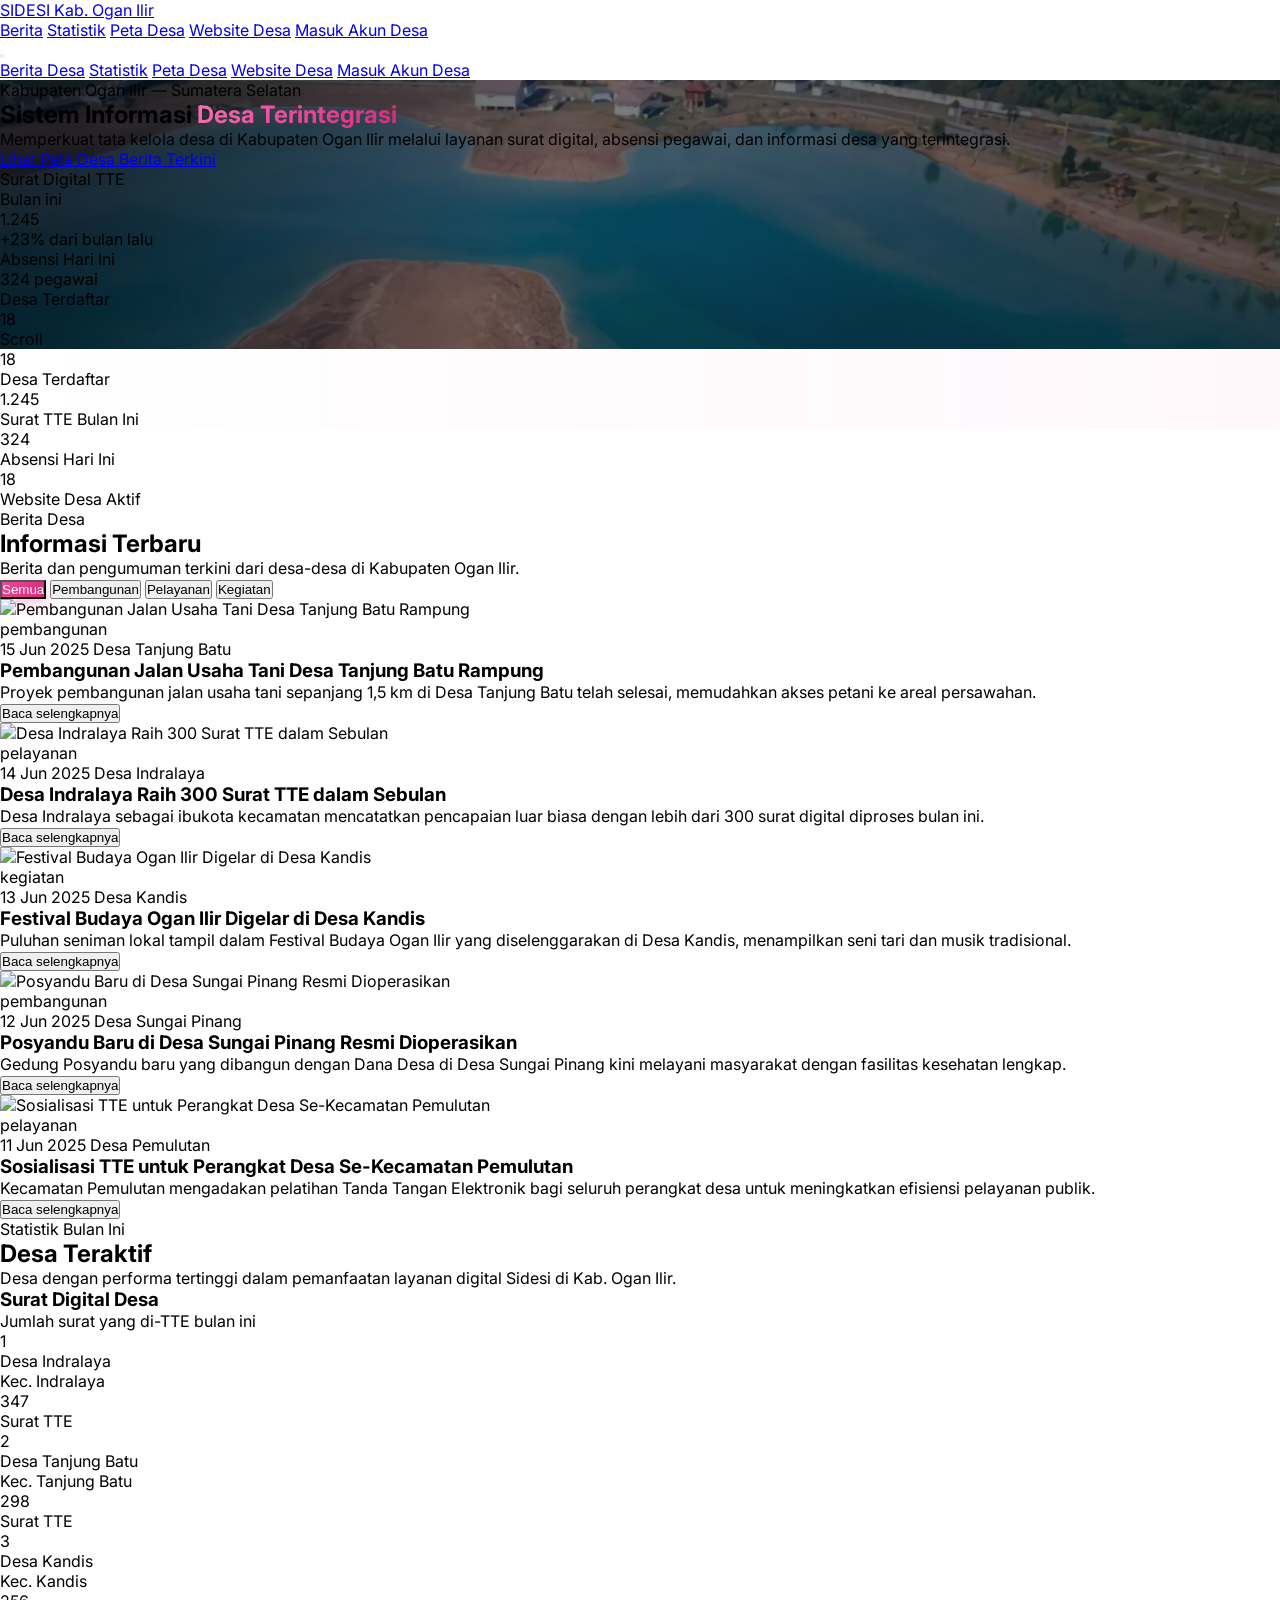
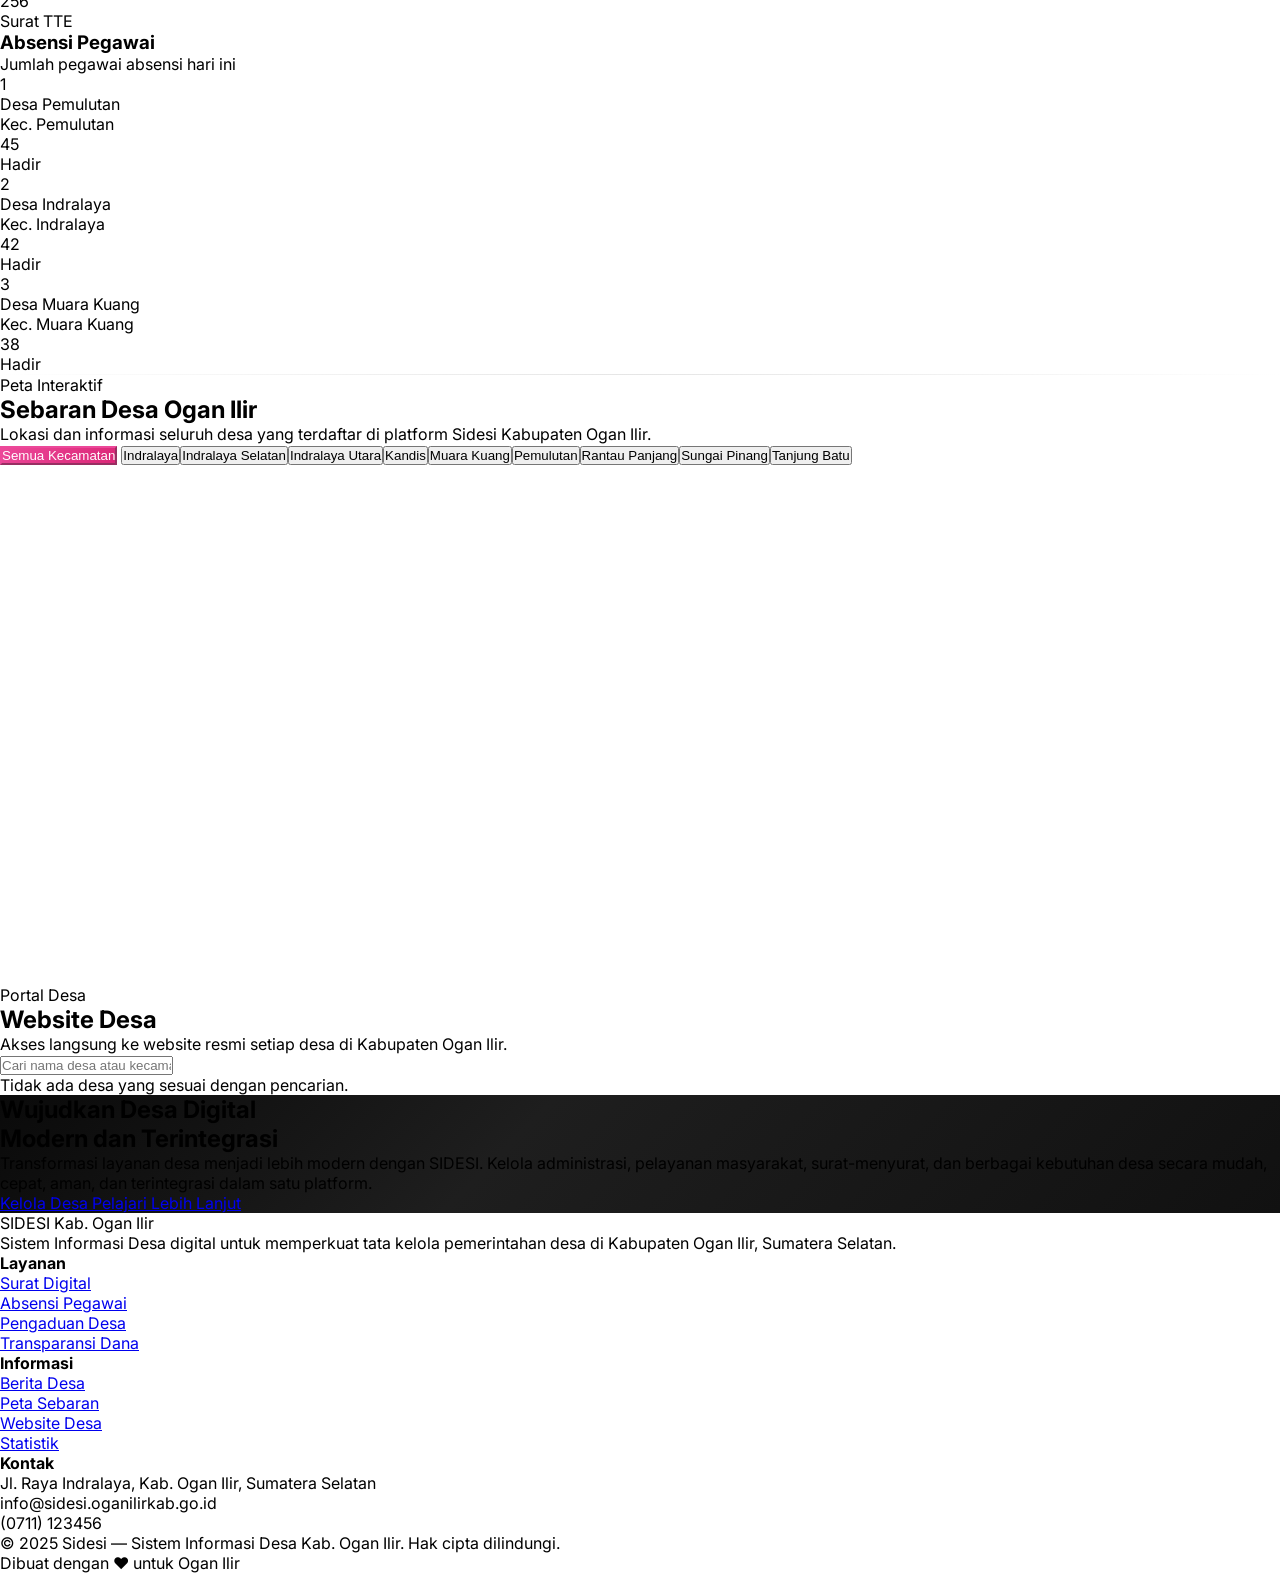
==== index.html @ 39330de6 "commit assets commit assets" ====
<!DOCTYPE html>
<html lang="id" class="scroll-smooth">

<head>
    <meta charset="UTF-8">
    <meta name="viewport" content="width=device-width, initial-scale=1.0">
    <title>SIDESI — Sistem Informasi Desa Terintegrasi Kab. Ogan Ilir</title>
    <link rel="preconnect" href="https://fonts.googleapis.com">
    <link href="https://fonts.googleapis.com/css2?family=Inter:wght@300;400;500;600;700;800&display=swap"
        rel="stylesheet">
    <script src="https://cdn.tailwindcss.com"></script>
    <link rel="stylesheet" href="https://unpkg.com/leaflet@1.9.4/dist/leaflet.css" />
    <script src="https://unpkg.com/leaflet@1.9.4/dist/leaflet.js"></script>
    <script src="https://code.iconify.design/3/3.1.0/iconify.min.js"></script>
    <script>
        tailwind.config = {
            theme: {
                extend: {
                    fontFamily: {
                        sans: ['Inter', 'sans-serif']
                    },
                    colors: {
                        brand: {
                            50: '#fdf2f8',
                            100: '#fce7f3',
                            200: '#fbcfe8',
                            300: '#f9a8d4',
                            400: '#f472b6',
                            500: '#ec4899',
                            600: '#db2777',
                            700: '#be185d',
                            800: '#9d174d',
                            900: '#831843'
                        },
                        sky: {
                            50: '#f0f9ff',
                            100: '#e0f2fe',
                            200: '#bae6fd',
                            300: '#7dd3fc',
                            400: '#38bdf8',
                            500: '#0ea5e9',
                            600: '#0284c7'
                        },
                        mint: {
                            50: '#f0fdf4',
                            100: '#dcfce7',
                            200: '#bbf7d0',
                            300: '#86efac',
                            400: '#4ade80',
                            500: '#22c55e',
                            600: '#16a34a'
                        },
                        dark: {
                            800: '#1e1e1e',
                            900: '#111111',
                            950: '#0a0a0a'
                        }
                    }
                }
            }
        }
    </script>
    <style>
        * {
            margin: 0;
            padding: 0;
            box-sizing: border-box;
        }

        body {
            font-family: 'Inter', sans-serif;
        }

        ::-webkit-scrollbar {
            width: 6px;
        }

        ::-webkit-scrollbar-track {
            background: #f1f1f1;
        }

        ::-webkit-scrollbar-thumb {
            background: #ec4899;
            border-radius: 3px;
        }

        @keyframes fadeInUp {
            from {
                opacity: 0;
                transform: translateY(30px);
            }

            to {
                opacity: 1;
                transform: translateY(0);
            }
        }

        @keyframes float {

            0%,
            100% {
                transform: translateY(0px);
            }

            50% {
                transform: translateY(-15px);
            }
        }

        @keyframes pulse-ring {
            0% {
                transform: scale(0.8);
                opacity: 1;
            }

            100% {
                transform: scale(2.2);
                opacity: 0;
            }
        }

        @keyframes shimmer {
            from {
                background-position: 200% 0;
            }

            to {
                background-position: -200% 0;
            }
        }

        .animate-fade-in-up {
            animation: fadeInUp 0.8s ease-out forwards;
            opacity: 0;
        }

        .animate-float {
            animation: float 6s ease-in-out infinite;
        }

        .delay-100 {
            animation-delay: 0.1s;
        }

        .delay-200 {
            animation-delay: 0.2s;
        }

        .delay-300 {
            animation-delay: 0.3s;
        }

        .delay-400 {
            animation-delay: 0.4s;
        }

        .delay-500 {
            animation-delay: 0.5s;
        }

        .delay-600 {
            animation-delay: 0.6s;
        }

        .reveal {
            opacity: 0;
            transform: translateY(30px);
            transition: all 0.8s cubic-bezier(0.16, 1, 0.3, 1);
        }

        .reveal.active {
            opacity: 1;
            transform: translateY(0);
        }

        .hero-gradient {
            background: linear-gradient(135deg, #0a0a0a 0%, #1e1e1e 40%, #111111 100%);
        }

        .hero-banner {
            background:
                linear-gradient(112deg, rgba(6, 10, 18, 0.82) 6%, rgba(10, 18, 31, 0.54) 42%, rgba(10, 13, 20, 0.68) 100%),
                url('assets/img/background/danau.jpeg') center center / cover no-repeat;
        }

        .hero-glow {
            background:
                radial-gradient(circle at 72% 22%, rgba(236, 72, 153, 0.18) 0%, transparent 32%),
                radial-gradient(circle at 20% 78%, rgba(56, 189, 248, 0.16) 0%, transparent 28%),
                linear-gradient(180deg, rgba(7, 11, 19, 0.12) 0%, rgba(7, 11, 19, 0.42) 100%);
        }

        .grid-pattern {
            background-image: linear-gradient(rgba(255, 255, 255, 0.03) 1px, transparent 1px),
                linear-gradient(90deg, rgba(255, 255, 255, 0.03) 1px, transparent 1px);
            background-size: 60px 60px;
        }

        .hero-vignette {
            background:
                linear-gradient(90deg, rgba(6, 10, 18, 0.8) 0%, rgba(6, 10, 18, 0.42) 44%, rgba(6, 10, 18, 0.7) 100%),
                linear-gradient(180deg, rgba(6, 10, 18, 0.12) 0%, rgba(6, 10, 18, 0.18) 100%);
        }

        @media (max-width: 768px) {
            .hero-banner {
                background-position: 60% center;
            }

            .hero-vignette {
                background: linear-gradient(180deg, rgba(6, 10, 18, 0.84) 0%, rgba(6, 10, 18, 0.58) 40%, rgba(6, 10, 18, 0.82) 100%);
            }
        }

        .card-hover {
            transition: all 0.4s cubic-bezier(0.175, 0.885, 0.32, 1.275);
        }

        .card-hover:hover {
            transform: translateY(-8px);
            box-shadow: 0 20px 60px rgba(0, 0, 0, 0.1);
        }

        .news-img-wrap {
            overflow: hidden;
        }

        .news-img-wrap img {
            transition: transform 0.6s ease;
        }

        .news-img-wrap:hover img {
            transform: scale(1.08);
        }

        .custom-marker {
            width: 28px;
            height: 28px;
            border-radius: 50%;
            background: linear-gradient(135deg, #ec4899, #db2777);
            border: 3px solid #fff;
            box-shadow: 0 2px 12px rgba(236, 72, 153, 0.5);
            position: relative;
            cursor: pointer;
            transition: transform 0.2s;
        }

        .custom-marker:hover {
            transform: scale(1.3);
        }

        .custom-marker::after {
            content: '';
            position: absolute;
            top: 50%;
            left: 50%;
            width: 100%;
            height: 100%;
            border-radius: 50%;
            background: rgba(236, 72, 153, 0.35);
            transform: translate(-50%, -50%);
            animation: pulse-ring 2s ease-out infinite;
        }

        .custom-marker.inactive {
            background: #d1d5db;
            box-shadow: 0 2px 6px rgba(0, 0, 0, 0.12);
        }

        .custom-marker.inactive::after {
            display: none;
        }

        .leaflet-popup-content-wrapper {
            border-radius: 16px !important;
            box-shadow: 0 10px 40px rgba(0, 0, 0, 0.12) !important;
            padding: 0 !important;
            overflow: hidden;
        }

        .leaflet-popup-content {
            margin: 0 !important;
            min-width: 240px;
        }

        .leaflet-popup-tip {
            display: none;
        }

        .tab-btn {
            transition: all 0.3s ease;
        }

        .tab-btn.active {
            background: linear-gradient(135deg, #ec4899, #db2777);
            color: #fff;
            box-shadow: 0 4px 15px rgba(236, 72, 153, 0.35);
        }

        .kec-chip {
            transition: all 0.3s ease;
            cursor: pointer;
        }

        .kec-chip.active {
            background: linear-gradient(135deg, #ec4899, #db2777);
            color: #fff;
            border-color: #ec4899;
        }

        .stat-shimmer {
            background: linear-gradient(90deg, transparent 0%, rgba(236, 72, 153, 0.04) 50%, transparent 100%);
            background-size: 200% 100%;
            animation: shimmer 3s infinite;
        }

        .toast {
            position: fixed;
            bottom: 24px;
            right: 24px;
            z-index: 9999;
            background: #1e1e1e;
            color: #fff;
            padding: 14px 24px;
            border-radius: 14px;
            font-size: 14px;
            font-weight: 500;
            box-shadow: 0 10px 40px rgba(0, 0, 0, 0.3);
            transform: translateY(120%);
            opacity: 0;
            transition: all 0.4s cubic-bezier(0.16, 1, 0.3, 1);
            display: flex;
            align-items: center;
            gap: 10px;
        }

        .toast.show {
            transform: translateY(0);
            opacity: 1;
        }

        .status-online {
            position: relative;
        }

        .status-online::before {
            content: '';
            position: absolute;
            top: 12px;
            right: 12px;
            width: 10px;
            height: 10px;
            border-radius: 50%;
            background: #22c55e;
            border: 2px solid #fff;
            box-shadow: 0 0 8px rgba(34, 197, 94, 0.5);
        }

        .section-divider {
            height: 1px;
            background: linear-gradient(90deg, transparent 0%, #e5e5e5 50%, transparent 100%);
        }

        /* Gradient text utility */
        .text-gradient-pink {
            background: linear-gradient(135deg, #f472b6, #ec4899, #db2777);
            -webkit-background-clip: text;
            -webkit-text-fill-color: transparent;
            background-clip: text;
        }

        .text-gradient-blue {
            background: linear-gradient(135deg, #7dd3fc, #38bdf8, #0ea5e9);
            -webkit-background-clip: text;
            -webkit-text-fill-color: transparent;
            background-clip: text;
        }

        .text-gradient-green {
            background: linear-gradient(135deg, #86efac, #4ade80, #22c55e);
            -webkit-background-clip: text;
            -webkit-text-fill-color: transparent;
            background-clip: text;
        }
    </style>
</head>

<body class="bg-white text-neutral-900 antialiased">

    <!-- ========== NAVBAR ========== -->
    <nav id="navbar" class="fixed top-0 left-0 right-0 z-50 transition-all duration-500">
        <div class="max-w-7xl mx-auto px-6 lg:px-12">
            <div class="flex items-center justify-between h-20">
                <a href="#" class="flex items-center gap-3 group">
                    <div
                        class="w-10 h-10 rounded-xl bg-gradient-to-br from-brand-400 to-brand-600 flex items-center justify-center shadow-lg shadow-brand-500/25 group-hover:scale-110 transition-transform duration-300">
                        <span class="iconify text-white text-xl" data-icon="mdi:shield-home"></span>
                    </div>
                    <div>
                        <span class="text-lg font-bold tracking-tight nav-text-color">SIDESI</span>
                        <span class="block text-[10px] font-medium tracking-widest uppercase nav-sub-color -mt-0.5">Kab.
                            Ogan Ilir</span>
                    </div>
                </a>
                <div class="hidden lg:flex items-center gap-8">
                    <a href="#berita"
                        class="text-sm font-medium nav-link-color hover:text-brand-500 transition-colors">Berita</a>
                    <a href="#statistik"
                        class="text-sm font-medium nav-link-color hover:text-brand-500 transition-colors">Statistik</a>
                    <a href="#peta"
                        class="text-sm font-medium nav-link-color hover:text-brand-500 transition-colors">Peta Desa</a>
                    <a href="#website"
                        class="text-sm font-medium nav-link-color hover:text-brand-500 transition-colors">Website
                        Desa</a>
                    <a href="login.html"
                        class="inline-flex items-center gap-2 bg-gradient-to-r from-brand-500 to-brand-600 hover:from-brand-600 hover:to-brand-700 text-white text-sm font-semibold px-5 py-2.5 rounded-xl transition-all duration-300 hover:shadow-lg hover:shadow-brand-500/25">
                        <span class="iconify text-base" data-icon="mdi:login"></span>
                        Masuk Akun Desa
                    </a>
                </div>
                <button id="mobileToggle"
                    class="lg:hidden w-10 h-10 rounded-xl flex items-center justify-center nav-link-color hover:bg-neutral-100 transition-colors">
                    <span class="iconify text-2xl" data-icon="mdi:menu" id="menuIcon"></span>
                </button>
            </div>
        </div>
        <div id="mobileMenu"
            class="lg:hidden hidden bg-white/95 backdrop-blur-xl border-t border-neutral-100 shadow-xl">
            <div class="max-w-7xl mx-auto px-6 py-4 flex flex-col gap-1">
                <a href="#berita"
                    class="mobile-link py-3 px-4 rounded-xl text-sm font-medium text-neutral-700 hover:bg-brand-50 hover:text-brand-600 transition-colors">Berita
                    Desa</a>
                <a href="#statistik"
                    class="mobile-link py-3 px-4 rounded-xl text-sm font-medium text-neutral-700 hover:bg-brand-50 hover:text-brand-600 transition-colors">Statistik</a>
                <a href="#peta"
                    class="mobile-link py-3 px-4 rounded-xl text-sm font-medium text-neutral-700 hover:bg-brand-50 hover:text-brand-600 transition-colors">Peta
                    Desa</a>
                <a href="#website"
                    class="mobile-link py-3 px-4 rounded-xl text-sm font-medium text-neutral-700 hover:bg-brand-50 hover:text-brand-600 transition-colors">Website
                    Desa</a>
                <a href="login.html"
                    class="mobile-link py-3 px-4 rounded-xl text-sm font-medium text-neutral-700 hover:bg-brand-50 hover:text-brand-600 transition-colors">Masuk
                    Akun Desa</a>
            </div>
        </div>
    </nav>

    <!-- ========== HERO ========== -->
    <section class="hero-banner relative min-h-[90vh] flex items-center overflow-hidden">
        <div class="hero-vignette absolute inset-0"></div>
        <div class="hero-glow absolute inset-0"></div>
        <div class="grid-pattern absolute inset-0"></div>
        <div class="absolute top-32 right-20 w-72 h-72 bg-brand-500/8 rounded-full blur-3xl animate-float"></div>
        <div class="absolute bottom-20 left-10 w-56 h-56 bg-sky-400/6 rounded-full blur-2xl animate-float"
            style="animation-delay: 2s;"></div>
        <div class="absolute top-1/2 left-1/3 w-40 h-40 bg-mint-400/5 rounded-full blur-2xl animate-float"
            style="animation-delay: 4s;"></div>

        <div class="relative z-10 max-w-7xl mx-auto px-6 lg:px-12 py-32 w-full">
            <div class="grid lg:grid-cols-12 gap-12 items-center">
                <div class="lg:col-span-7">
                    <div class="animate-fade-in-up">
                        <span
                            class="inline-flex items-center gap-2 bg-white/10 backdrop-blur-sm border border-white/10 text-brand-300 text-xs font-semibold uppercase tracking-widest px-4 py-2 rounded-full mb-6">
                            <span class="w-2 h-2 bg-brand-400 rounded-full animate-pulse"></span>
                            Kabupaten Ogan Ilir — Sumatera Selatan
                        </span>
                    </div>
                    <h1
                        class="text-4xl sm:text-5xl lg:text-7xl font-extrabold text-white leading-[0.95] tracking-tight animate-fade-in-up delay-100">
                        Sistem Informasi
                        <span class="block mt-2 text-gradient-pink">Desa Terintegrasi</span>
                    </h1>
                    <p class="mt-6 text-lg text-neutral-200 max-w-xl leading-relaxed animate-fade-in-up delay-200">
                        Memperkuat tata kelola desa di Kabupaten Ogan Ilir melalui layanan surat digital, absensi
                        pegawai, dan informasi desa yang terintegrasi.
                    </p>
                    <div class="mt-10 flex flex-wrap gap-4 animate-fade-in-up delay-300">
                        <a href="#peta"
                            class="inline-flex items-center gap-2 bg-gradient-to-r from-brand-500 to-brand-600 hover:from-brand-600 hover:to-brand-700 text-white font-semibold px-8 py-4 rounded-2xl transition-all duration-300 hover:shadow-xl hover:shadow-brand-500/25 hover:-translate-y-1">
                            <span class="iconify text-xl" data-icon="mdi:map-search"></span>
                            Lihat Peta Desa
                        </a>
                        <a href="#berita"
                            class="inline-flex items-center gap-2 bg-white/10 hover:bg-white/15 backdrop-blur-sm border border-white/10 text-white font-semibold px-8 py-4 rounded-2xl transition-all duration-300 hover:-translate-y-1">
                            <span class="iconify text-xl" data-icon="mdi:newspaper-variant-outline"></span>
                            Berita Terkini
                        </a>
                    </div>
                </div>
                <div class="lg:col-span-5 hidden lg:flex justify-center animate-fade-in-up delay-400">
                    <div class="relative">
                        <div
                            class="bg-white/10 backdrop-blur-md border border-white/10 rounded-3xl p-6 w-80 animate-float">
                            <div class="flex items-center gap-3 mb-4">
                                <div class="w-10 h-10 rounded-xl bg-sky-400/20 flex items-center justify-center">
                                    <span class="iconify text-sky-400 text-xl"
                                        data-icon="mdi:file-document-check"></span>
                                </div>
                                <div>
                                    <p class="text-white font-semibold text-sm">Surat Digital TTE</p>
                                    <p class="text-neutral-300/80 text-xs">Bulan ini</p>
                                </div>
                            </div>
                            <p class="text-4xl font-bold text-white counter" data-target="1247">0</p>
                            <p class="text-sky-400 text-xs font-semibold mt-1 flex items-center gap-1">
                                <span class="iconify" data-icon="mdi:trending-up"></span> +23% dari bulan lalu
                            </p>
                        </div>
                        <div class="absolute -bottom-8 -left-16 bg-white/10 backdrop-blur-md border border-white/10 rounded-2xl p-4 w-52 animate-float"
                            style="animation-delay: 1.5s;">
                            <div class="flex items-center gap-3">
                                <div class="w-9 h-9 rounded-lg bg-mint-400/20 flex items-center justify-center">
                                    <span class="iconify text-mint-400 text-lg" data-icon="mdi:account-check"></span>
                                </div>
                                <div>
                                    <p class="text-white font-semibold text-sm">Absensi Hari Ini</p>
                                    <p class="text-mint-400 text-xs font-bold">324 pegawai</p>
                                </div>
                            </div>
                        </div>
                        <div class="absolute -top-4 -right-12 bg-gradient-to-br from-brand-400 to-brand-600 rounded-2xl p-3 w-36 shadow-xl shadow-brand-500/25 animate-float"
                            style="animation-delay: 3s;">
                            <p class="text-white/70 text-[10px] font-semibold uppercase tracking-wider">Desa Terdaftar
                            </p>
                            <p class="text-2xl font-bold text-white counter" data-target="18">0</p>
                        </div>
                    </div>
                </div>
            </div>
        </div>
        <div
            class="absolute bottom-16 left-1/2 -translate-x-1/2 flex flex-col items-center gap-2 text-white/75 animate-bounce">
            <span class="text-xs font-medium tracking-wider uppercase">Scroll</span>
            <span class="iconify text-lg" data-icon="mdi:chevron-down"></span>
        </div>
    </section>

    <!-- ========== STATS OVERVIEW ========== -->
    <section class="relative z-20 -mt-12 lg:-mt-12">
        <div class="max-w-7xl mx-auto px-6 lg:px-12">
            <div class="grid grid-cols-2 lg:grid-cols-4 gap-4 lg:gap-6">
                <div
                    class="reveal bg-white/95 backdrop-blur-sm rounded-2xl p-6 border border-white/70 shadow-xl shadow-neutral-900/10 stat-shimmer">
                    <div class="w-11 h-11 rounded-xl bg-brand-50 flex items-center justify-center mb-3">
                        <span class="iconify text-brand-500 text-2xl" data-icon="mdi:home-group"></span>
                    </div>
                    <p class="text-3xl font-bold text-neutral-900 counter" data-target="18">0</p>
                    <p class="text-sm text-neutral-500 mt-1">Desa Terdaftar</p>
                </div>
                <div class="reveal delay-100 bg-white/95 backdrop-blur-sm rounded-2xl p-6 border border-white/70 shadow-xl shadow-neutral-900/10 stat-shimmer"
                    style="animation-delay: 0.1s;">
                    <div class="w-11 h-11 rounded-xl bg-sky-50 flex items-center justify-center mb-3">
                        <span class="iconify text-sky-500 text-2xl" data-icon="mdi:file-sign"></span>
                    </div>
                    <p class="text-3xl font-bold text-neutral-900 counter" data-target="1247">0</p>
                    <p class="text-sm text-neutral-500 mt-1">Surat TTE Bulan Ini</p>
                </div>
                <div
                    class="reveal delay-200 bg-white/95 backdrop-blur-sm rounded-2xl p-6 border border-white/70 shadow-xl shadow-neutral-900/10">
                    <div class="w-11 h-11 rounded-xl bg-mint-50 flex items-center justify-center mb-3">
                        <span class="iconify text-mint-500 text-2xl" data-icon="mdi:account-check-outline"></span>
                    </div>
                    <p class="text-3xl font-bold text-neutral-900 counter" data-target="324">0</p>
                    <p class="text-sm text-neutral-500 mt-1">Absensi Hari Ini</p>
                </div>
                <div
                    class="reveal delay-300 bg-white/95 backdrop-blur-sm rounded-2xl p-6 border border-white/70 shadow-xl shadow-neutral-900/10">
                    <div class="w-11 h-11 rounded-xl bg-purple-50 flex items-center justify-center mb-3">
                        <span class="iconify text-purple-500 text-2xl" data-icon="mdi:web"></span>
                    </div>
                    <p class="text-3xl font-bold text-neutral-900 counter" data-target="18">0</p>
                    <p class="text-sm text-neutral-500 mt-1">Website Desa Aktif</p>
                </div>
            </div>
        </div>
    </section>

    <!-- ========== BERITA DESA ========== -->
    <section id="berita" class="pt-32 pb-24 bg-neutral-50 lg:pt-40">
        <div class="max-w-7xl mx-auto px-6 lg:px-12">
            <div class="reveal flex flex-col sm:flex-row sm:items-end sm:justify-between gap-6 mb-12">
                <div>
                    <span
                        class="inline-flex items-center gap-2 text-brand-500 text-xs font-semibold uppercase tracking-widest mb-3">
                        <span class="w-6 h-[2px] bg-brand-500 rounded"></span> Berita Desa
                    </span>
                    <h2 class="text-3xl sm:text-4xl font-bold tracking-tight">Informasi Terbaru</h2>
                    <p class="text-neutral-500 mt-2 max-w-md">Berita dan pengumuman terkini dari desa-desa di Kabupaten
                        Ogan Ilir.</p>
                </div>
                <div class="flex flex-wrap gap-2" id="newsTabs">
                    <button
                        class="tab-btn active text-xs font-semibold px-4 py-2 rounded-full border border-neutral-200"
                        data-category="semua">Semua</button>
                    <button
                        class="tab-btn text-xs font-semibold px-4 py-2 rounded-full border border-neutral-200 text-neutral-600 hover:border-brand-300"
                        data-category="pembangunan">Pembangunan</button>
                    <button
                        class="tab-btn text-xs font-semibold px-4 py-2 rounded-full border border-neutral-200 text-neutral-600 hover:border-brand-300"
                        data-category="pelayanan">Pelayanan</button>
                    <button
                        class="tab-btn text-xs font-semibold px-4 py-2 rounded-full border border-neutral-200 text-neutral-600 hover:border-brand-300"
                        data-category="kegiatan">Kegiatan</button>
                </div>
            </div>
            <div id="newsGrid" class="grid md:grid-cols-2 lg:grid-cols-3 gap-6"></div>
        </div>
    </section>

    <!-- ========== DESA TERAKTIF ========== -->
    <section id="statistik" class="py-24 bg-white">
        <div class="max-w-7xl mx-auto px-6 lg:px-12">
            <div class="reveal text-center mb-16">
                <span
                    class="inline-flex items-center gap-2 text-brand-500 text-xs font-semibold uppercase tracking-widest mb-3">
                    <span class="w-6 h-[2px] bg-brand-500 rounded"></span> Statistik Bulan Ini
                    <span class="w-6 h-[2px] bg-brand-500 rounded"></span>
                </span>
                <h2 class="text-3xl sm:text-4xl font-bold tracking-tight">Desa Teraktif</h2>
                <p class="text-neutral-500 mt-2 max-w-lg mx-auto">Desa dengan performa tertinggi dalam pemanfaatan
                    layanan digital Sidesi di Kab. Ogan Ilir.</p>
            </div>
            <div class="grid lg:grid-cols-2 gap-8">
                <div class="reveal">
                    <div
                        class="bg-gradient-to-br from-sky-50 to-sky-100/50 rounded-3xl p-8 border border-sky-100 h-full">
                        <div class="flex items-center gap-3 mb-8">
                            <div
                                class="w-12 h-12 rounded-2xl bg-gradient-to-br from-sky-400 to-sky-600 flex items-center justify-center shadow-lg shadow-sky-500/25">
                                <span class="iconify text-white text-2xl"
                                    data-icon="mdi:file-document-check-outline"></span>
                            </div>
                            <div>
                                <h3 class="text-lg font-bold">Surat Digital Desa</h3>
                                <p class="text-sm text-neutral-500">Jumlah surat yang di-TTE bulan ini</p>
                            </div>
                        </div>
                        <div id="suratRanking" class="space-y-4"></div>
                    </div>
                </div>
                <div class="reveal delay-200">
                    <div
                        class="bg-gradient-to-br from-mint-50 to-mint-100/50 rounded-3xl p-8 border border-mint-100 h-full">
                        <div class="flex items-center gap-3 mb-8">
                            <div
                                class="w-12 h-12 rounded-2xl bg-gradient-to-br from-mint-400 to-mint-600 flex items-center justify-center shadow-lg shadow-mint-500/25">
                                <span class="iconify text-white text-2xl" data-icon="mdi:fingerprint"></span>
                            </div>
                            <div>
                                <h3 class="text-lg font-bold">Absensi Pegawai</h3>
                                <p class="text-sm text-neutral-500">Jumlah pegawai absensi hari ini</p>
                            </div>
                        </div>
                        <div id="absensiRanking" class="space-y-4"></div>
                    </div>
                </div>
            </div>
        </div>
    </section>

    <div class="section-divider max-w-7xl mx-auto"></div>

    <!-- ========== PETA SEBARAN DESA ========== -->
    <section id="peta" class="py-24 bg-neutral-50">
        <div class="max-w-7xl mx-auto px-6 lg:px-12">
            <div class="reveal text-center mb-12">
                <span
                    class="inline-flex items-center gap-2 text-brand-500 text-xs font-semibold uppercase tracking-widest mb-3">
                    <span class="w-6 h-[2px] bg-brand-500 rounded"></span> Peta Interaktif
                    <span class="w-6 h-[2px] bg-brand-500 rounded"></span>
                </span>
                <h2 class="text-3xl sm:text-4xl font-bold tracking-tight">Sebaran Desa Ogan Ilir</h2>
                <p class="text-neutral-500 mt-2 max-w-lg mx-auto">Lokasi dan informasi seluruh desa yang terdaftar di
                    platform Sidesi Kabupaten Ogan Ilir.</p>
            </div>
            <div class="reveal flex flex-wrap justify-center gap-2 mb-8" id="kecFilter">
                <button
                    class="kec-chip active text-xs font-semibold px-4 py-2 rounded-full border border-neutral-200 bg-white"
                    data-kec="semua">Semua Kecamatan</button>
            </div>
            <div
                class="reveal bg-white rounded-3xl border border-neutral-200 overflow-hidden shadow-xl shadow-neutral-200/50">
                <div id="map" style="height: 520px; width: 100%;"></div>
            </div>
            <!-- <div class="reveal flex flex-wrap items-center justify-center gap-6 mt-6 text-sm text-neutral-500">
                <div class="flex items-center gap-2">
                    <div
                        class="w-4 h-4 rounded-full bg-gradient-to-br from-brand-400 to-brand-600 shadow-sm shadow-brand-500/40">
                    </div>
                    <span>Desa Aktif</span>
                </div>
                <div class="flex items-center gap-2">
                    <div class="w-4 h-4 rounded-full bg-neutral-300"></div>
                    <span>Desa Lainnya</span>
                </div>
                <div class="flex items-center gap-2 text-neutral-400">
                    <span class="iconify" data-icon="mdi:information-outline"></span>
                    <span>Klik marker untuk detail desa</span>
                </div>
            </div> -->
        </div>
    </section>

    <!-- ========== WEBSITE DESA ========== -->
    <section id="website" class="py-24 bg-white">
        <div class="max-w-7xl mx-auto px-6 lg:px-12">
            <div class="reveal flex flex-col sm:flex-row sm:items-end sm:justify-between gap-6 mb-12">
                <div>
                    <span
                        class="inline-flex items-center gap-2 text-brand-500 text-xs font-semibold uppercase tracking-widest mb-3">
                        <span class="w-6 h-[2px] bg-brand-500 rounded"></span> Portal Desa
                    </span>
                    <h2 class="text-3xl sm:text-4xl font-bold tracking-tight">Website Desa</h2>
                    <p class="text-neutral-500 mt-2 max-w-md">Akses langsung ke website resmi setiap desa di Kabupaten
                        Ogan Ilir.</p>
                </div>
                <div class="relative">
                    <span class="iconify absolute left-4 top-1/2 -translate-y-1/2 text-neutral-400 text-lg"
                        data-icon="mdi:magnify"></span>
                    <input type="text" id="websiteSearch" placeholder="Cari nama desa atau kecamatan..."
                        class="pl-11 pr-5 py-3 w-full sm:w-80 text-sm rounded-xl border border-neutral-200 focus:border-brand-400 focus:ring-2 focus:ring-brand-100 outline-none transition-all bg-neutral-50 focus:bg-white">
                </div>
            </div>
            <div id="websiteGrid" class="grid sm:grid-cols-2 lg:grid-cols-3 xl:grid-cols-4 gap-4"></div>
            <p id="noResult" class="hidden text-center text-neutral-400 py-12 text-sm">Tidak ada desa yang sesuai dengan
                pencarian.</p>
        </div>
    </section>

    <!-- ========== CTA ========== -->
    <section class="py-24 hero-gradient relative overflow-hidden">
        <div class="hero-glow absolute inset-0"></div>
        <div class="grid-pattern absolute inset-0"></div>
        <div class="relative z-10 max-w-3xl mx-auto px-6 text-center reveal">
            <div class="w-16 h-16 rounded-2xl bg-brand-500/15 flex items-center justify-center mx-auto mb-6">
                <span class="iconify text-brand-400 text-3xl" data-icon="mdi:rocket-launch-outline"></span>
            </div>
            <h2 class="text-3xl sm:text-4xl font-bold text-white tracking-tight">Wujudkan Desa Digital <br> Modern dan
                Terintegrasi</h2>
            <p class="text-neutral-400 mt-4 text-lg leading-relaxed">Transformasi layanan desa menjadi lebih modern
                dengan SIDESI. Kelola administrasi, pelayanan masyarakat, surat-menyurat, dan berbagai kebutuhan desa
                secara mudah, cepat, aman, dan terintegrasi dalam satu platform.</p>
            <div class="mt-10 flex flex-wrap justify-center gap-4">
                <a href="login.html"
                    class="inline-flex items-center gap-2 bg-gradient-to-r from-brand-500 to-brand-600 hover:from-brand-600 hover:to-brand-700 text-white font-semibold px-8 py-4 rounded-2xl transition-all duration-300 hover:shadow-xl hover:shadow-brand-500/25 hover:-translate-y-1">
                    <span class="iconify text-xl" data-icon="mdi:account-plus-outline"></span>
                    Kelola Desa
                </a>
                <a href="#"
                    class="inline-flex items-center gap-2 bg-white/10 hover:bg-white/15 backdrop-blur-sm border border-white/10 text-white font-semibold px-8 py-4 rounded-2xl transition-all duration-300 hover:-translate-y-1">
                    <span class="iconify text-xl" data-icon="mdi:information-outline"></span>
                    Pelajari Lebih Lanjut
                </a>
            </div>
        </div>
    </section>

    <!-- ========== FOOTER ========== -->
    <footer class="bg-dark-950 text-neutral-400 pt-16 pb-8">
        <div class="max-w-7xl mx-auto px-6 lg:px-12">
            <div class="grid sm:grid-cols-2 lg:grid-cols-4 gap-10 pb-12 border-b border-white/10">
                <div class="lg:col-span-1">
                    <div class="flex items-center gap-3 mb-4">
                        <div
                            class="w-10 h-10 rounded-xl bg-gradient-to-br from-brand-400 to-brand-600 flex items-center justify-center">
                            <span class="iconify text-white text-xl" data-icon="mdi:shield-home"></span>
                        </div>
                        <div>
                            <span class="text-lg font-bold text-white tracking-tight">SIDESI</span>
                            <span
                                class="block text-[10px] font-medium tracking-widest uppercase text-neutral-500 -mt-0.5">Kab.
                                Ogan Ilir</span>
                        </div>
                    </div>
                    <p class="text-sm leading-relaxed">Sistem Informasi Desa digital untuk memperkuat tata kelola
                        pemerintahan desa di Kabupaten Ogan Ilir, Sumatera Selatan.</p>
                    <div class="flex gap-3 mt-5">
                        <a href="#"
                            class="w-9 h-9 rounded-lg bg-white/5 hover:bg-brand-500 flex items-center justify-center transition-colors">
                            <span class="iconify text-base" data-icon="mdi:facebook"></span>
                        </a>
                        <a href="#"
                            class="w-9 h-9 rounded-lg bg-white/5 hover:bg-brand-500 flex items-center justify-center transition-colors">
                            <span class="iconify text-base" data-icon="mdi:instagram"></span>
                        </a>
                        <a href="#"
                            class="w-9 h-9 rounded-lg bg-white/5 hover:bg-brand-500 flex items-center justify-center transition-colors">
                            <span class="iconify text-base" data-icon="mdi:youtube"></span>
                        </a>
                    </div>
                </div>
                <div>
                    <h4 class="text-white font-semibold text-sm mb-4">Layanan</h4>
                    <ul class="space-y-2.5 text-sm">
                        <li><a href="#" class="hover:text-brand-400 transition-colors">Surat Digital</a></li>
                        <li><a href="#" class="hover:text-brand-400 transition-colors">Absensi Pegawai</a></li>
                        <li><a href="#" class="hover:text-brand-400 transition-colors">Pengaduan Desa</a></li>
                        <li><a href="#" class="hover:text-brand-400 transition-colors">Transparansi Dana</a></li>
                    </ul>
                </div>
                <div>
                    <h4 class="text-white font-semibold text-sm mb-4">Informasi</h4>
                    <ul class="space-y-2.5 text-sm">
                        <li><a href="#berita" class="hover:text-brand-400 transition-colors">Berita Desa</a></li>
                        <li><a href="#peta" class="hover:text-brand-400 transition-colors">Peta Sebaran</a></li>
                        <li><a href="#website" class="hover:text-brand-400 transition-colors">Website Desa</a></li>
                        <li><a href="#statistik" class="hover:text-brand-400 transition-colors">Statistik</a></li>
                    </ul>
                </div>
                <div>
                    <h4 class="text-white font-semibold text-sm mb-4">Kontak</h4>
                    <ul class="space-y-2.5 text-sm">
                        <li class="flex items-start gap-2"><span class="iconify mt-0.5 text-brand-400"
                                data-icon="mdi:map-marker"></span>Jl. Raya Indralaya, Kab. Ogan Ilir, Sumatera Selatan
                        </li>
                        <li class="flex items-center gap-2"><span class="iconify text-brand-400"
                                data-icon="mdi:email-outline"></span>info@sidesi.oganilirkab.go.id</li>
                        <li class="flex items-center gap-2"><span class="iconify text-brand-400"
                                data-icon="mdi:phone-outline"></span>(0711) 123456</li>
                    </ul>
                </div>
            </div>
            <div class="pt-8 flex flex-col sm:flex-row items-center justify-between gap-4 text-xs text-neutral-600">
                <p>&copy; 2025 Sidesi — Sistem Informasi Desa Kab. Ogan Ilir. Hak cipta dilindungi.</p>
                <p>Dibuat dengan <span class="text-brand-500">♥</span> untuk Ogan Ilir</p>
            </div>
        </div>
    </footer>

    <!-- Toast -->
    <div id="toast" class="toast">
        <span class="iconify text-brand-400 text-lg" data-icon="mdi:check-circle"></span>
        <span id="toastMsg">Pesan</span>
    </div>

    <!-- ========== JAVASCRIPT ========== -->
    <script>
        document.addEventListener('DOMContentLoaded', () => {

            // ===== DATA KABUPATEN OGAN ILIR =====
            const newsData = [{
                    id: 1,
                    category: 'pembangunan',
                    title: 'Pembangunan Jalan Usaha Tani Desa Tanjung Batu Rampung',
                    excerpt: 'Proyek pembangunan jalan usaha tani sepanjang 1,5 km di Desa Tanjung Batu telah selesai, memudahkan akses petani ke areal persawahan.',
                    date: '15 Jun 2025',
                    desa: 'Desa Tanjung Batu',
                    img: 'https://picsum.photos/seed/jalan-oganilir/600/400'
                },
                {
                    id: 2,
                    category: 'pelayanan',
                    title: 'Desa Indralaya Raih 300 Surat TTE dalam Sebulan',
                    excerpt: 'Desa Indralaya sebagai ibukota kecamatan mencatatkan pencapaian luar biasa dengan lebih dari 300 surat digital diproses bulan ini.',
                    date: '14 Jun 2025',
                    desa: 'Desa Indralaya',
                    img: 'https://picsum.photos/seed/surat-oi/600/400'
                },
                {
                    id: 3,
                    category: 'kegiatan',
                    title: 'Festival Budaya Ogan Ilir Digelar di Desa Kandis',
                    excerpt: 'Puluhan seniman lokal tampil dalam Festival Budaya Ogan Ilir yang diselenggarakan di Desa Kandis, menampilkan seni tari dan musik tradisional.',
                    date: '13 Jun 2025',
                    desa: 'Desa Kandis',
                    img: 'https://picsum.photos/seed/festival-oi/600/400'
                },
                {
                    id: 4,
                    category: 'pembangunan',
                    title: 'Posyandu Baru di Desa Sungai Pinang Resmi Dioperasikan',
                    excerpt: 'Gedung Posyandu baru yang dibangun dengan Dana Desa di Desa Sungai Pinang kini melayani masyarakat dengan fasilitas kesehatan lengkap.',
                    date: '12 Jun 2025',
                    desa: 'Desa Sungai Pinang',
                    img: 'https://picsum.photos/seed/posyandu-oi/600/400'
                },
                {
                    id: 5,
                    category: 'pelayanan',
                    title: 'Sosialisasi TTE untuk Perangkat Desa Se-Kecamatan Pemulutan',
                    excerpt: 'Kecamatan Pemulutan mengadakan pelatihan Tanda Tangan Elektronik bagi seluruh perangkat desa untuk meningkatkan efisiensi pelayanan publik.',
                    date: '11 Jun 2025',
                    desa: 'Desa Pemulutan',
                    img: 'https://picsum.photos/seed/tte-oi/600/400'
                }
            ];

            const topSurat = [{
                    rank: 1,
                    desa: 'Desa Indralaya',
                    kec: 'Kec. Indralaya',
                    jumlah: 347
                },
                {
                    rank: 2,
                    desa: 'Desa Tanjung Batu',
                    kec: 'Kec. Tanjung Batu',
                    jumlah: 298
                },
                {
                    rank: 3,
                    desa: 'Desa Kandis',
                    kec: 'Kec. Kandis',
                    jumlah: 256
                }
            ];

            const topAbsensi = [{
                    rank: 1,
                    desa: 'Desa Pemulutan',
                    kec: 'Kec. Pemulutan',
                    jumlah: 45,
                    total: 48
                },
                {
                    rank: 2,
                    desa: 'Desa Indralaya',
                    kec: 'Kec. Indralaya',
                    jumlah: 42,
                    total: 45
                },
                {
                    rank: 3,
                    desa: 'Desa Muara Kuang',
                    kec: 'Kec. Muara Kuang',
                    jumlah: 38,
                    total: 40
                }
            ];

            const desaData = [
                // Kec. Indralaya
                {
                    nama: 'Indralaya',
                    kec: 'Indralaya',
                    kades: 'H. Ahmad Syukri, S.H.',
                    lat: -3.2500,
                    lng: 104.6480,
                    url: 'indralaya.oganilirkab.go.id'
                },
                {
                    nama: 'Timbangan',
                    kec: 'Indralaya',
                    kades: 'M. Ridwan, S.Sos.',
                    lat: -3.2620,
                    lng: 104.6580,
                    url: 'timbangan.oganilirkab.go.id'
                },
                {
                    nama: 'Tanjung Seteko',
                    kec: 'Indralaya',
                    kades: 'Hj. Siti Aminah',
                    lat: -3.2430,
                    lng: 104.6380,
                    url: 'tanjungseteko.oganilirkab.go.id'
                },
                // Kec. Indralaya Utara
                {
                    nama: 'Palem Raya',
                    kec: 'Indralaya Utara',
                    kades: 'Darmawan, S.Pd.',
                    lat: -3.2180,
                    lng: 104.6380,
                    url: 'kembangogan.oganilirkab.go.id'
                },
                {
                    nama: 'Seri Kembang',
                    kec: 'Indralaya Utara',
                    kades: 'Zulkifli',
                    lat: -3.2280,
                    lng: 104.6480,
                    url: 'serikembang.oganilirkab.go.id'
                },
                // Kec. Indralaya Selatan
                {
                    nama: 'Beti',
                    kec: 'Indralaya Selatan',
                    kades: 'M. Yasir, S.E.',
                    lat: -3.2830,
                    lng: 104.6580,
                    url: 'beti.oganilirkab.go.id'
                },
                {
                    nama: 'Segayam',
                    kec: 'Indralaya Selatan',
                    kades: 'H. Iskandar',
                    lat: -3.2980,
                    lng: 104.6680,
                    url: 'segayam.oganilirkab.go.id'
                },
                // Kec. Rantau Panjang
                {
                    nama: 'Rantau Panjang',
                    kec: 'Rantau Panjang',
                    kades: 'Suparman',
                    lat: -3.1980,
                    lng: 104.5780,
                    url: 'rantaupanjang.oganilirkab.go.id'
                },
                {
                    nama: 'Sakatiga',
                    kec: 'Rantau Panjang',
                    kades: 'Erwin Saputra',
                    lat: -3.2120,
                    lng: 104.5880,
                    url: 'sakatiga.oganilirkab.go.id'
                },
                // Kec. Pemulutan
                {
                    nama: 'Pemulutan',
                    kec: 'Pemulutan',
                    kades: 'H. M. Yani, S.Pd.',
                    lat: -3.2980,
                    lng: 104.7180,
                    url: 'pemulutan.oganilirkab.go.id'
                },
                {
                    nama: 'Tanjung Baru',
                    kec: 'Pemulutan',
                    kades: 'Nurhasanah',
                    lat: -3.3120,
                    lng: 104.7280,
                    url: 'tanjungbaru.oganilirkab.go.id'
                },
                // Kec. Sungai Pinang
                {
                    nama: 'Sungai Pinang',
                    kec: 'Sungai Pinang',
                    kades: 'M. Hidayat, S.H.',
                    lat: -3.3480,
                    lng: 104.5980,
                    url: 'sungaipinang.oganilirkab.go.id'
                },
                {
                    nama: 'Talang Pangeran',
                    kec: 'Sungai Pinang',
                    kades: 'Hj. Ramlah',
                    lat: -3.3580,
                    lng: 104.6080,
                    url: 'talangpangeran.oganilirkab.go.id'
                },
                // Kec. Tanjung Batu
                {
                    nama: 'Tanjung Batu',
                    kec: 'Tanjung Batu',
                    kades: 'H. Rusli, S.Sos.',
                    lat: -3.1780,
                    lng: 104.6980,
                    url: 'tanjungbatu.oganilirkab.go.id'
                },
                {
                    nama: 'Seri Tanjung',
                    kec: 'Tanjung Batu',
                    kades: 'Abdul Karim',
                    lat: -3.1880,
                    lng: 104.7120,
                    url: 'seritanjung.oganilirkab.go.id'
                },
                // Kec. Muara Kuang
                {
                    nama: 'Muara Kuang',
                    kec: 'Muara Kuang',
                    kades: 'H. Amir Hamzah',
                    lat: -3.1480,
                    lng: 104.6180,
                    url: 'muarakuang.oganilirkab.go.id'
                },
                {
                    nama: 'Rantau Alai',
                    kec: 'Muara Kuang',
                    kades: 'Darmawi',
                    lat: -3.1580,
                    lng: 104.6320,
                    url: 'rantaualai.oganilirkab.go.id'
                },
                // Kec. Kandis
                {
                    nama: 'Kandis',
                    kec: 'Kandis',
                    kades: 'M. Aripin',
                    lat: -3.0980,
                    lng: 104.5480,
                    url: 'kandis.oganilirkab.go.id'
                },
                {
                    nama: 'Tambang Rambang',
                    kec: 'Kandis',
                    kades: 'Syamsudin',
                    lat: -3.1120,
                    lng: 104.5580,
                    url: 'tambangrambang.oganilirkab.go.id'
                }
            ];

            // ===== NAVBAR SCROLL =====
            const navbar = document.getElementById('navbar');
            const updateNav = () => {
                if (window.scrollY > 80) {
                    navbar.classList.add('bg-white/90', 'backdrop-blur-xl', 'shadow-lg',
                        'shadow-neutral-200/50');
                    navbar.classList.remove('bg-transparent');
                    document.querySelectorAll('.nav-text-color').forEach(el => {
                        el.classList.remove('text-white');
                        el.classList.add('text-neutral-900');
                    });
                    document.querySelectorAll('.nav-sub-color').forEach(el => {
                        el.classList.remove('text-neutral-400');
                        el.classList.add('text-neutral-500');
                    });
                    document.querySelectorAll('.nav-link-color').forEach(el => {
                        el.classList.remove('text-neutral-300');
                        el.classList.add('text-neutral-600');
                    });
                } else {
                    navbar.classList.remove('bg-white/90', 'backdrop-blur-xl', 'shadow-lg',
                        'shadow-neutral-200/50');
                    navbar.classList.add('bg-transparent');
                    document.querySelectorAll('.nav-text-color').forEach(el => {
                        el.classList.add('text-white');
                        el.classList.remove('text-neutral-900');
                    });
                    document.querySelectorAll('.nav-sub-color').forEach(el => {
                        el.classList.add('text-neutral-400');
                        el.classList.remove('text-neutral-500');
                    });
                    document.querySelectorAll('.nav-link-color').forEach(el => {
                        el.classList.add('text-neutral-300');
                        el.classList.remove('text-neutral-600');
                    });
                }
            };
            window.addEventListener('scroll', updateNav);
            updateNav();

            // ===== MOBILE MENU =====
            const mobileToggle = document.getElementById('mobileToggle');
            const mobileMenu = document.getElementById('mobileMenu');
            const menuIcon = document.getElementById('menuIcon');
            let menuOpen = false;
            mobileToggle.addEventListener('click', () => {
                menuOpen = !menuOpen;
                mobileMenu.classList.toggle('hidden');
                menuIcon.setAttribute('data-icon', menuOpen ? 'mdi:close' : 'mdi:menu');
            });
            document.querySelectorAll('.mobile-link').forEach(link => {
                link.addEventListener('click', () => {
                    mobileMenu.classList.add('hidden');
                    menuOpen = false;
                    menuIcon.setAttribute('data-icon', 'mdi:menu');
                });
            });

            // ===== COUNTER ANIMATION =====
            const animateCounter = (el) => {
                const target = parseInt(el.getAttribute('data-target'));
                const duration = 2000;
                const start = performance.now();
                const step = (now) => {
                    const elapsed = now - start;
                    const progress = Math.min(elapsed / duration, 1);
                    const eased = 1 - Math.pow(1 - progress, 3);
                    el.textContent = Math.round(eased * target).toLocaleString('id-ID');
                    if (progress < 1) requestAnimationFrame(step);
                };
                requestAnimationFrame(step);
            };
            const counterObserver = new IntersectionObserver((entries) => {
                entries.forEach(entry => {
                    if (entry.isIntersecting) {
                        animateCounter(entry.target);
                        counterObserver.unobserve(entry.target);
                    }
                });
            }, {
                threshold: 0.5
            });
            document.querySelectorAll('.counter').forEach(c => counterObserver.observe(c));

            // ===== SCROLL REVEAL =====
            const revealObserver = new IntersectionObserver((entries) => {
                entries.forEach(entry => {
                    if (entry.isIntersecting) entry.target.classList.add('active');
                });
            }, {
                threshold: 0.1,
                rootMargin: '0px 0px -50px 0px'
            });
            document.querySelectorAll('.reveal').forEach(el => revealObserver.observe(el));

            // ===== RENDER NEWS =====
            const newsGrid = document.getElementById('newsGrid');
            const renderNews = (category = 'semua') => {
                const filtered = category === 'semua' ? newsData : newsData.filter(n => n.category ===
                    category);
                newsGrid.innerHTML = filtered.map((news, i) => `
                <article class="card-hover bg-white rounded-2xl border border-neutral-100 overflow-hidden shadow-sm group" style="animation: fadeInUp 0.6s ease-out ${i * 0.1}s forwards; opacity: 0;">
                    <div class="news-img-wrap h-48 relative">
                        <img src="${news.img}" alt="${news.title}" class="w-full h-full object-cover" loading="lazy">
                        <div class="absolute top-3 left-3">
                            <span class="text-[10px] font-bold uppercase tracking-wider px-3 py-1 rounded-full bg-white/90 backdrop-blur-sm text-brand-600">${news.category}</span>
                        </div>
                    </div>
                    <div class="p-5">
                        <div class="flex items-center gap-2 text-xs text-neutral-400 mb-2">
                            <span class="iconify" data-icon="mdi:calendar-outline"></span>
                            <span>${news.date}</span>
                            <span class="w-1 h-1 rounded-full bg-neutral-300"></span>
                            <span>${news.desa}</span>
                        </div>
                        <h3 class="font-bold text-sm leading-snug text-neutral-900 group-hover:text-brand-600 transition-colors line-clamp-2">${news.title}</h3>
                        <p class="text-xs text-neutral-500 mt-2 leading-relaxed line-clamp-2">${news.excerpt}</p>
                        <button class="mt-3 inline-flex items-center gap-1 text-xs font-semibold text-brand-500 hover:text-brand-700 transition-colors group/btn">
                            Baca selengkapnya
                            <span class="iconify group-hover/btn:translate-x-1 transition-transform" data-icon="mdi:arrow-right"></span>
                        </button>
                    </div>
                </article>
            `).join('');
            };
            renderNews();

            document.querySelectorAll('#newsTabs .tab-btn').forEach(btn => {
                btn.addEventListener('click', () => {
                    document.querySelectorAll('#newsTabs .tab-btn').forEach(b => {
                        b.classList.remove('active');
                        b.classList.add('text-neutral-600');
                    });
                    btn.classList.add('active');
                    btn.classList.remove('text-neutral-600');
                    renderNews(btn.dataset.category);
                });
            });

            // ===== RENDER RANKINGS =====
            const renderRanking = (container, data, type) => {
                const el = document.getElementById(container);
                const maxVal = Math.max(...data.map(d => d.jumlah));
                el.innerHTML = data.map(item => {
                    const pct = (item.jumlah / maxVal * 100).toFixed(0);
                    const isBlue = type === 'surat';
                    const barClass = isBlue ? 'bg-gradient-to-r from-sky-400 to-sky-500' :
                        'bg-gradient-to-r from-mint-400 to-mint-500';
                    const badgeClass = isBlue ?
                        'bg-gradient-to-br from-sky-400 to-sky-600 shadow-sky-500/25' :
                        'bg-gradient-to-br from-mint-400 to-mint-600 shadow-mint-500/25';
                    const textClass = isBlue ? 'text-sky-600' : 'text-mint-600';
                    return `
                    <div class="bg-white/70 backdrop-blur-sm rounded-2xl p-5 border border-white/80">
                        <div class="flex items-center gap-3 mb-3">
                            <div class="w-8 h-8 rounded-lg ${badgeClass} text-white flex items-center justify-center text-sm font-bold shadow-md">${item.rank}</div>
                            <div class="flex-1 min-w-0">
                                <p class="font-bold text-sm text-neutral-900 truncate">${item.desa}</p>
                                <p class="text-xs text-neutral-400">${item.kec}</p>
                            </div>
                            <div class="text-right">
                                <p class="text-xl font-bold ${textClass}">${item.jumlah.toLocaleString('id-ID')}</p>
                                <p class="text-[10px] text-neutral-400 uppercase tracking-wider font-semibold">${type === 'surat' ? 'Surat TTE' : 'Hadir'}</p>
                            </div>
                        </div>
                        <div class="w-full h-2.5 bg-white rounded-full overflow-hidden shadow-inner">
                            <div class="${barClass} h-full rounded-full transition-all duration-1000 ease-out" style="width: ${pct}%"></div>
                        </div>
                    </div>
                `;
                }).join('');
            };
            renderRanking('suratRanking', topSurat, 'surat');
            renderRanking('absensiRanking', topAbsensi, 'absensi');

            // ===== MAP =====
            const kecamatanList = [...new Set(desaData.map(d => d.kec))].sort();
            const kecFilterEl = document.getElementById('kecFilter');
            kecamatanList.forEach(kec => {
                const btn = document.createElement('button');
                btn.className =
                    'kec-chip text-xs font-semibold px-4 py-2 rounded-full border border-neutral-200 bg-white text-neutral-600';
                btn.dataset.kec = kec;
                btn.textContent = kec;
                kecFilterEl.appendChild(btn);
            });

            const map = L.map('map', {
                scrollWheelZoom: false,
                zoomControl: true
            }).setView([-3.23, 104.63], 11);
            L.tileLayer('https://{s}.basemaps.cartocdn.com/light_all/{z}/{x}/{y}{r}.png', {
                attribution: '&copy; <a href="https://www.openstreetmap.org/copyright">OSM</a> &copy; <a href="https://carto.com/">CARTO</a>',
                subdomains: 'abcd',
                maxZoom: 19
            }).addTo(map);

            const markers = {};
            const markerGroups = {};

            desaData.forEach(desa => {
                const icon = L.divIcon({
                    className: '',
                    html: `<div class="custom-marker" data-kec="${desa.kec}"></div>`,
                    iconSize: [28, 28],
                    iconAnchor: [14, 14]
                });
                const popupContent = `
                <div style="padding: 16px;">
                    <div style="display: flex; align-items: center; gap: 10px; margin-bottom: 10px;">
                        <div style="width: 36px; height: 36px; border-radius: 12px; background: linear-gradient(135deg, #ec4899, #db2777); display: flex; align-items: center; justify-content: center; flex-shrink: 0;">
                            <span style="color: white; font-size: 16px;">🏘️</span>
                        </div>
                        <div>
                            <p style="font-weight: 700; font-size: 14px; color: #171717; margin: 0;">Desa ${desa.nama}</p>
                            <p style="font-size: 11px; color: #737373; margin: 0;">${desa.kec}</p>
                        </div>
                    </div>
                    <div style="background: linear-gradient(135deg, #fdf2f8, #f0f9ff); border-radius: 10px; padding: 10px 12px; font-size: 12px; color: #525252; line-height: 1.8;">
                        <div style="display: flex; align-items: center; gap: 6px;">
                            <span>👤</span> <strong>Kades:</strong> ${desa.kades}
                        </div>
                        <div style="display: flex; align-items: center; gap: 6px;">
                            <span>🌐</span> <strong>Web:</strong> <span style="color: #ec4899; font-size: 11px;">${desa.url}</span>
                        </div>
                    </div>
                </div>
            `;
                const marker = L.marker([desa.lat, desa.lng], {
                    icon
                }).bindPopup(popupContent, {
                    closeButton: true,
                    maxWidth: 280
                }).addTo(map);
                marker.desaData = desa;
                markers[desa.nama] = marker;
                if (!markerGroups[desa.kec]) markerGroups[desa.kec] = [];
                markerGroups[desa.kec].push(marker);
            });

            kecFilterEl.addEventListener('click', (e) => {
                const chip = e.target.closest('.kec-chip');
                if (!chip) return;
                kecFilterEl.querySelectorAll('.kec-chip').forEach(c => c.classList.remove('active'));
                chip.classList.add('active');
                const activeKec = chip.dataset.kec;
                Object.values(markers).forEach(m => {
                    const el = m.getElement();
                    if (!el) return;
                    const dot = el.querySelector('.custom-marker');
                    if (activeKec === 'semua' || m.desaData.kec === activeKec) {
                        dot.classList.remove('inactive');
                    } else {
                        dot.classList.add('inactive');
                    }
                });
                if (activeKec === 'semua') {
                    map.setView([-3.23, 104.63], 11);
                } else {
                    const group = markerGroups[activeKec];
                    if (group && group.length) {
                        const bounds = L.latLngBounds(group.map(m => m.getLatLng()));
                        map.fitBounds(bounds, {
                            padding: [50, 50],
                            maxZoom: 13
                        });
                    }
                }
            });

            // ===== WEBSITE DESA =====
            const websiteGrid = document.getElementById('websiteGrid');
            const noResult = document.getElementById('noResult');
            const searchInput = document.getElementById('websiteSearch');

            const renderWebsites = (query = '') => {
                const q = query.toLowerCase();
                const filtered = desaData.filter(d =>
                    d.nama.toLowerCase().includes(q) || d.kec.toLowerCase().includes(q) || d.kades
                    .toLowerCase().includes(q)
                );
                if (filtered.length === 0) {
                    websiteGrid.innerHTML = '';
                    noResult.classList.remove('hidden');
                    return;
                }
                noResult.classList.add('hidden');
                websiteGrid.innerHTML = filtered.map((desa, i) => `
                <div class="card-hover status-online bg-white rounded-2xl border border-neutral-100 p-5 shadow-sm group" style="animation: fadeInUp 0.5s ease-out ${i * 0.04}s forwards; opacity: 0;">
                    <div class="flex items-center gap-3 mb-3">
                        <div class="w-10 h-10 rounded-xl bg-gradient-to-br from-brand-50 to-sky-50 group-hover:from-brand-100 group-hover:to-sky-100 flex items-center justify-center transition-colors">
                            <span class="iconify text-brand-400 group-hover:text-brand-500 transition-colors text-lg" data-icon="mdi:web"></span>
                        </div>
                        <div class="min-w-0">
                            <p class="font-bold text-sm truncate">Desa ${desa.nama}</p>
                            <p class="text-xs text-neutral-400">${desa.kec}</p>
                        </div>
                    </div>
                    <div class="space-y-1.5 mb-4 text-xs text-neutral-500">
                        <div class="flex items-center gap-2">
                            <span class="iconify text-neutral-300" data-icon="mdi:account-outline"></span>
                            <span class="truncate">${desa.kades}</span>
                        </div>
                        <div class="flex items-center gap-2">
                            <span class="iconify text-neutral-300" data-icon="mdi:link-variant"></span>
                            <span class="text-brand-500 font-medium truncate">${desa.url}</span>
                        </div>
                    </div>
                    <a href="https://${desa.url}" target="_blank" rel="noopener"
                       class="flex items-center justify-center gap-2 w-full py-2.5 rounded-xl bg-gradient-to-r from-brand-50 to-sky-50 hover:from-brand-500 hover:to-brand-600 text-xs font-semibold text-brand-600 hover:text-white border border-brand-100 hover:border-brand-500 transition-all duration-300">
                        <span class="iconify" data-icon="mdi:open-in-new"></span>
                        Kunjungi Website
                    </a>
                </div>
            `).join('');
            };
            renderWebsites();
            searchInput.addEventListener('input', (e) => renderWebsites(e.target.value));

            // ===== SMOOTH SCROLL =====
            document.querySelectorAll('a[href^="#"]').forEach(a => {
                a.addEventListener('click', (e) => {
                    const target = document.querySelector(a.getAttribute('href'));
                    if (target) {
                        e.preventDefault();
                        target.scrollIntoView({
                            behavior: 'smooth',
                            block: 'start'
                        });
                    }
                });
            });

            setTimeout(() => map.invalidateSize(), 500);
        });
    </script>
</body>

</html>
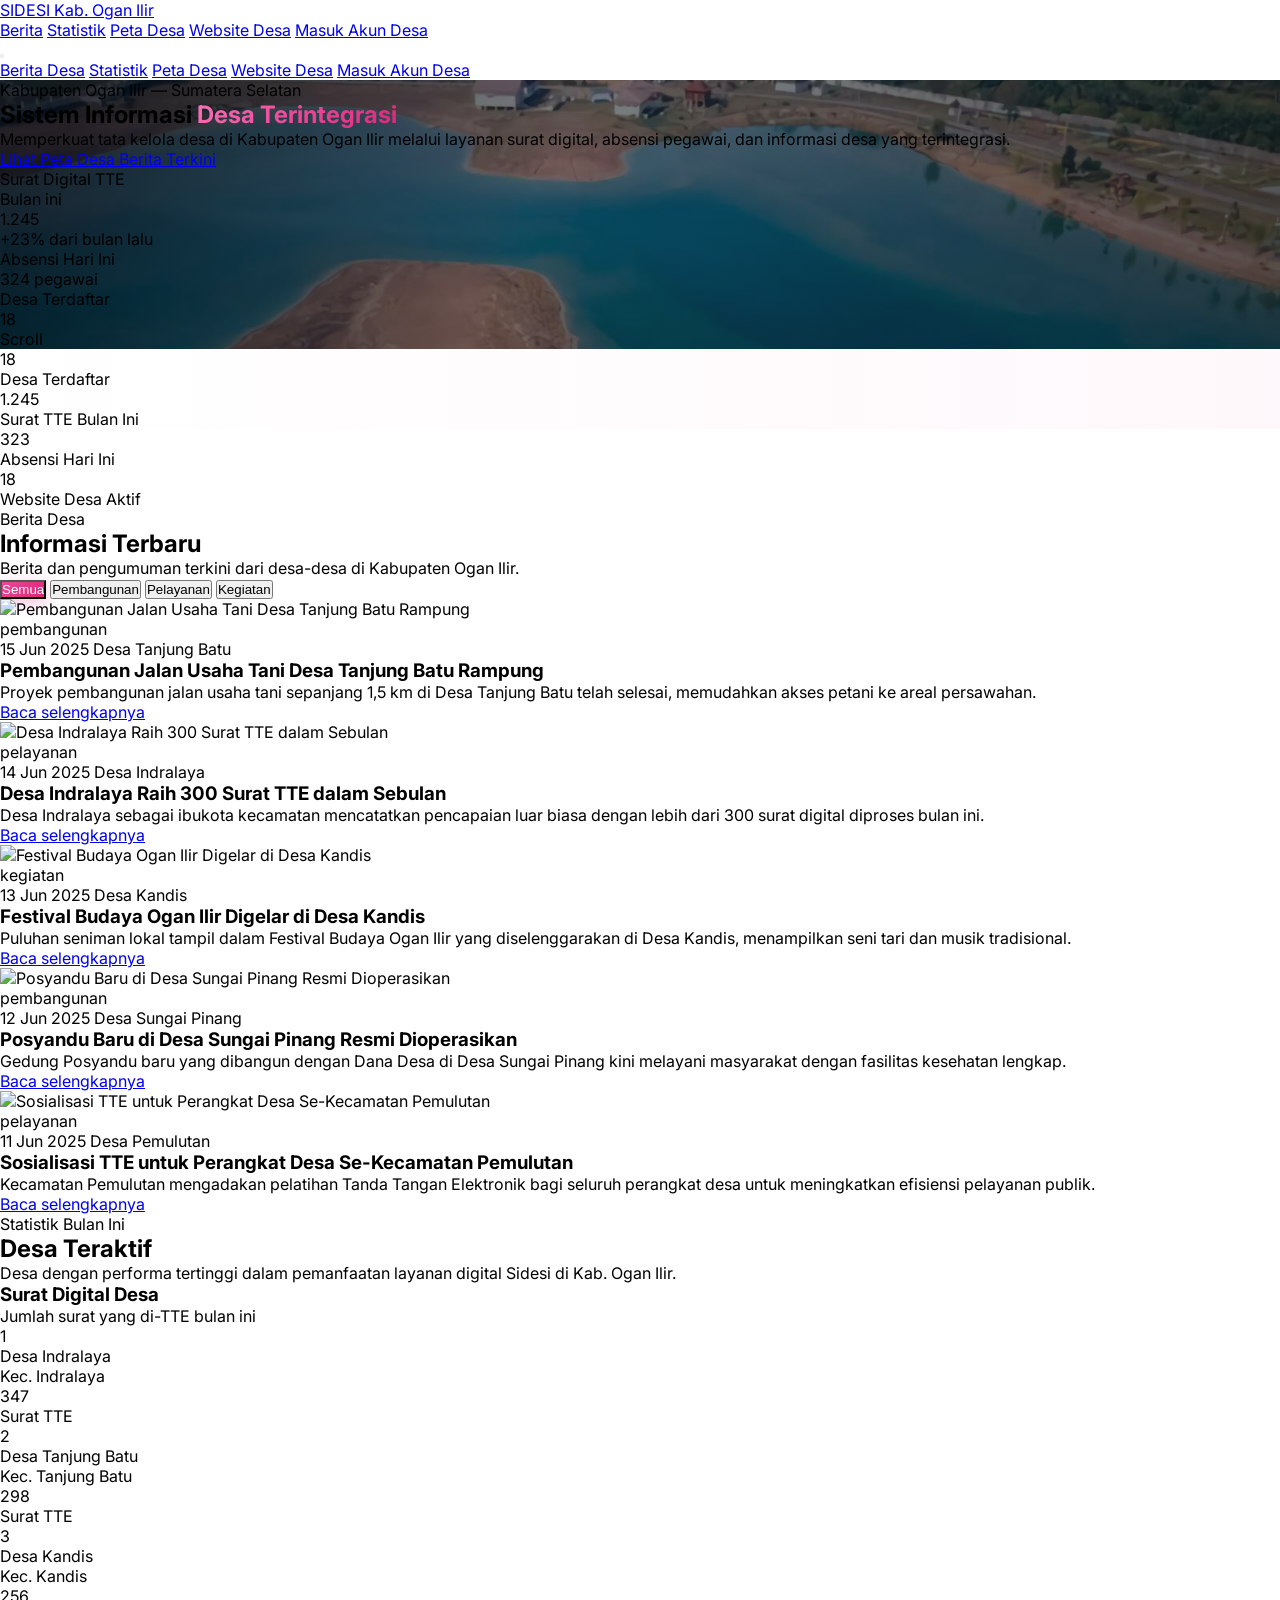
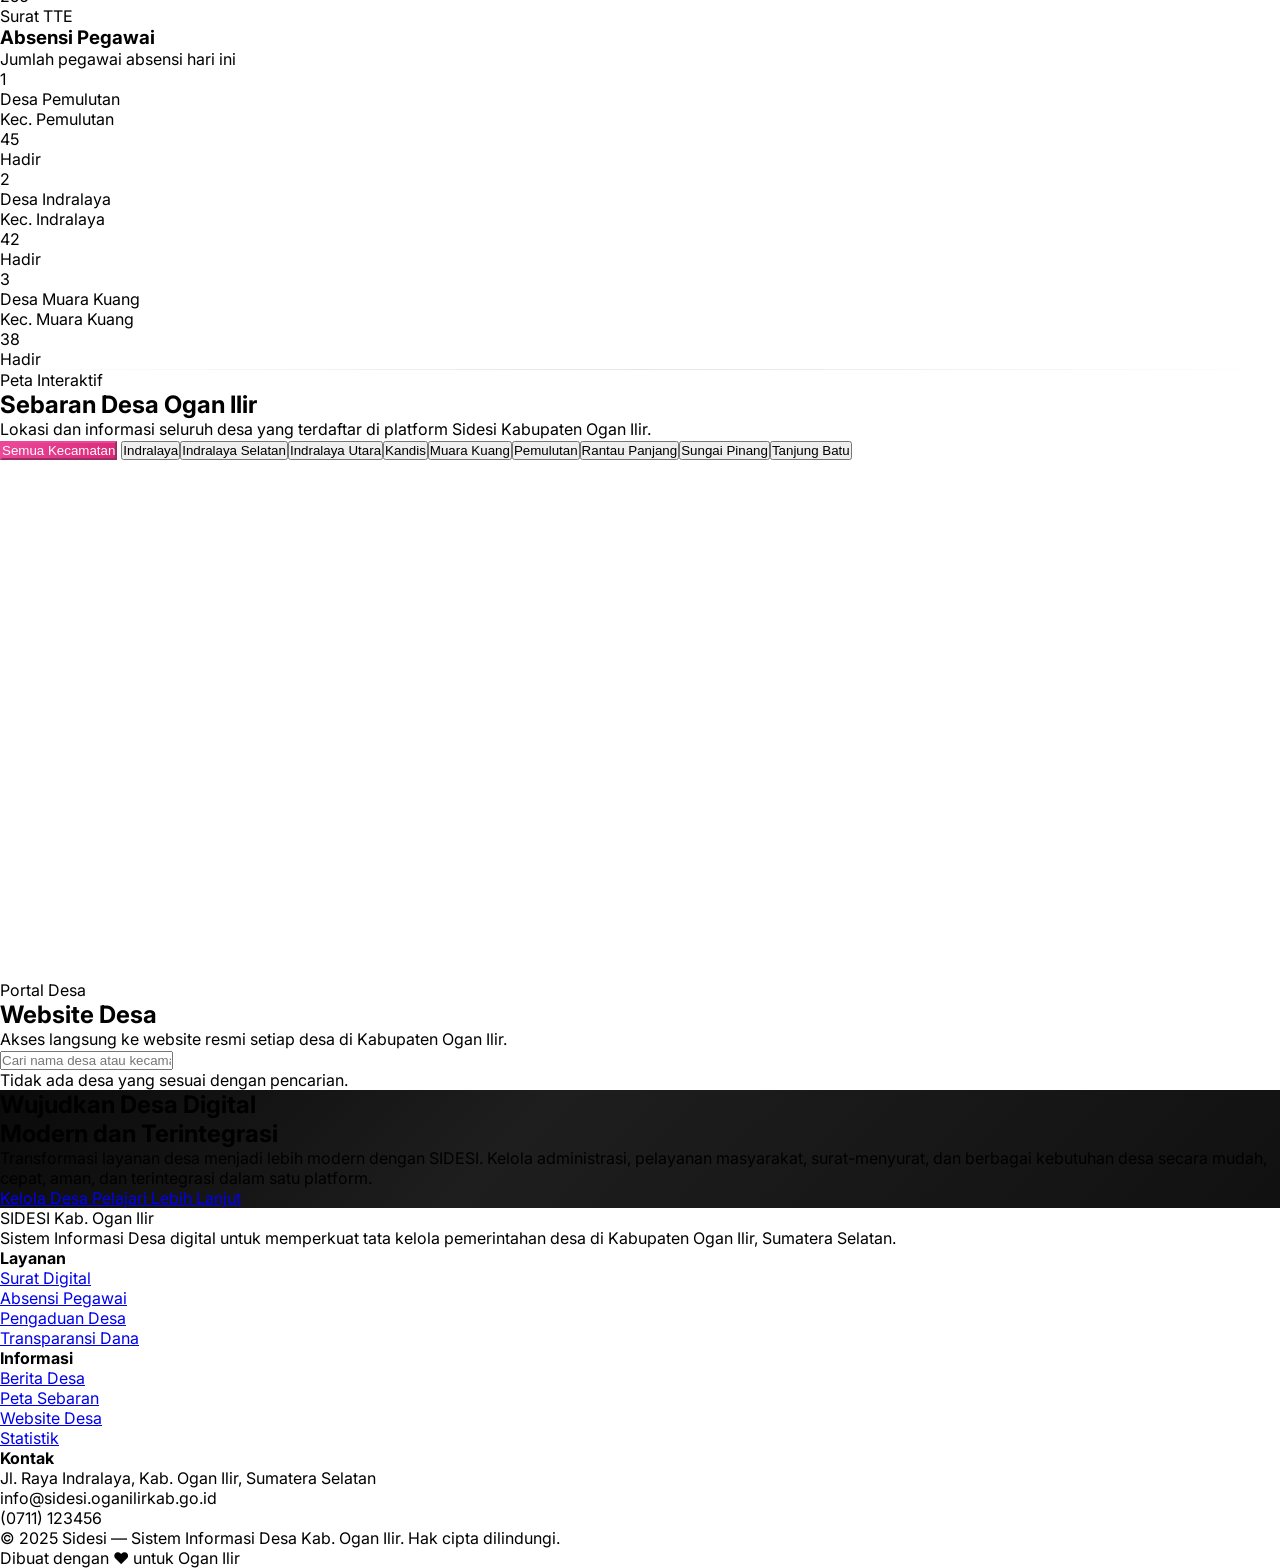
==== commit a9de444d: "update news-detail update news-detail" ====
--- a/index.html
+++ b/index.html
@@ -836,56 +836,12 @@
     </div>
 
     <!-- ========== JAVASCRIPT ========== -->
+    <script src="assets/js/news-data.js"></script>
     <script>
         document.addEventListener('DOMContentLoaded', () => {
 
             // ===== DATA KABUPATEN OGAN ILIR =====
-            const newsData = [{
-                    id: 1,
-                    category: 'pembangunan',
-                    title: 'Pembangunan Jalan Usaha Tani Desa Tanjung Batu Rampung',
-                    excerpt: 'Proyek pembangunan jalan usaha tani sepanjang 1,5 km di Desa Tanjung Batu telah selesai, memudahkan akses petani ke areal persawahan.',
-                    date: '15 Jun 2025',
-                    desa: 'Desa Tanjung Batu',
-                    img: 'https://picsum.photos/seed/jalan-oganilir/600/400'
-                },
-                {
-                    id: 2,
-                    category: 'pelayanan',
-                    title: 'Desa Indralaya Raih 300 Surat TTE dalam Sebulan',
-                    excerpt: 'Desa Indralaya sebagai ibukota kecamatan mencatatkan pencapaian luar biasa dengan lebih dari 300 surat digital diproses bulan ini.',
-                    date: '14 Jun 2025',
-                    desa: 'Desa Indralaya',
-                    img: 'https://picsum.photos/seed/surat-oi/600/400'
-                },
-                {
-                    id: 3,
-                    category: 'kegiatan',
-                    title: 'Festival Budaya Ogan Ilir Digelar di Desa Kandis',
-                    excerpt: 'Puluhan seniman lokal tampil dalam Festival Budaya Ogan Ilir yang diselenggarakan di Desa Kandis, menampilkan seni tari dan musik tradisional.',
-                    date: '13 Jun 2025',
-                    desa: 'Desa Kandis',
-                    img: 'https://picsum.photos/seed/festival-oi/600/400'
-                },
-                {
-                    id: 4,
-                    category: 'pembangunan',
-                    title: 'Posyandu Baru di Desa Sungai Pinang Resmi Dioperasikan',
-                    excerpt: 'Gedung Posyandu baru yang dibangun dengan Dana Desa di Desa Sungai Pinang kini melayani masyarakat dengan fasilitas kesehatan lengkap.',
-                    date: '12 Jun 2025',
-                    desa: 'Desa Sungai Pinang',
-                    img: 'https://picsum.photos/seed/posyandu-oi/600/400'
-                },
-                {
-                    id: 5,
-                    category: 'pelayanan',
-                    title: 'Sosialisasi TTE untuk Perangkat Desa Se-Kecamatan Pemulutan',
-                    excerpt: 'Kecamatan Pemulutan mengadakan pelatihan Tanda Tangan Elektronik bagi seluruh perangkat desa untuk meningkatkan efisiensi pelayanan publik.',
-                    date: '11 Jun 2025',
-                    desa: 'Desa Pemulutan',
-                    img: 'https://picsum.photos/seed/tte-oi/600/400'
-                }
-            ];
+            const newsData = window.newsData || [];
 
             const topSurat = [{
                     rank: 1,
@@ -1211,10 +1167,10 @@
                         </div>
                         <h3 class="font-bold text-sm leading-snug text-neutral-900 group-hover:text-brand-600 transition-colors line-clamp-2">${news.title}</h3>
                         <p class="text-xs text-neutral-500 mt-2 leading-relaxed line-clamp-2">${news.excerpt}</p>
-                        <button class="mt-3 inline-flex items-center gap-1 text-xs font-semibold text-brand-500 hover:text-brand-700 transition-colors group/btn">
+                        <a href="detail-berita.html?id=${news.id}" class="mt-3 inline-flex items-center gap-1 text-xs font-semibold text-brand-500 hover:text-brand-700 transition-colors group/btn">
                             Baca selengkapnya
                             <span class="iconify group-hover/btn:translate-x-1 transition-transform" data-icon="mdi:arrow-right"></span>
-                        </button>
+                        </a>
                     </div>
                 </article>
             `).join('');
@@ -1432,4 +1388,4 @@
     </script>
 </body>
 
-</html>+</html>
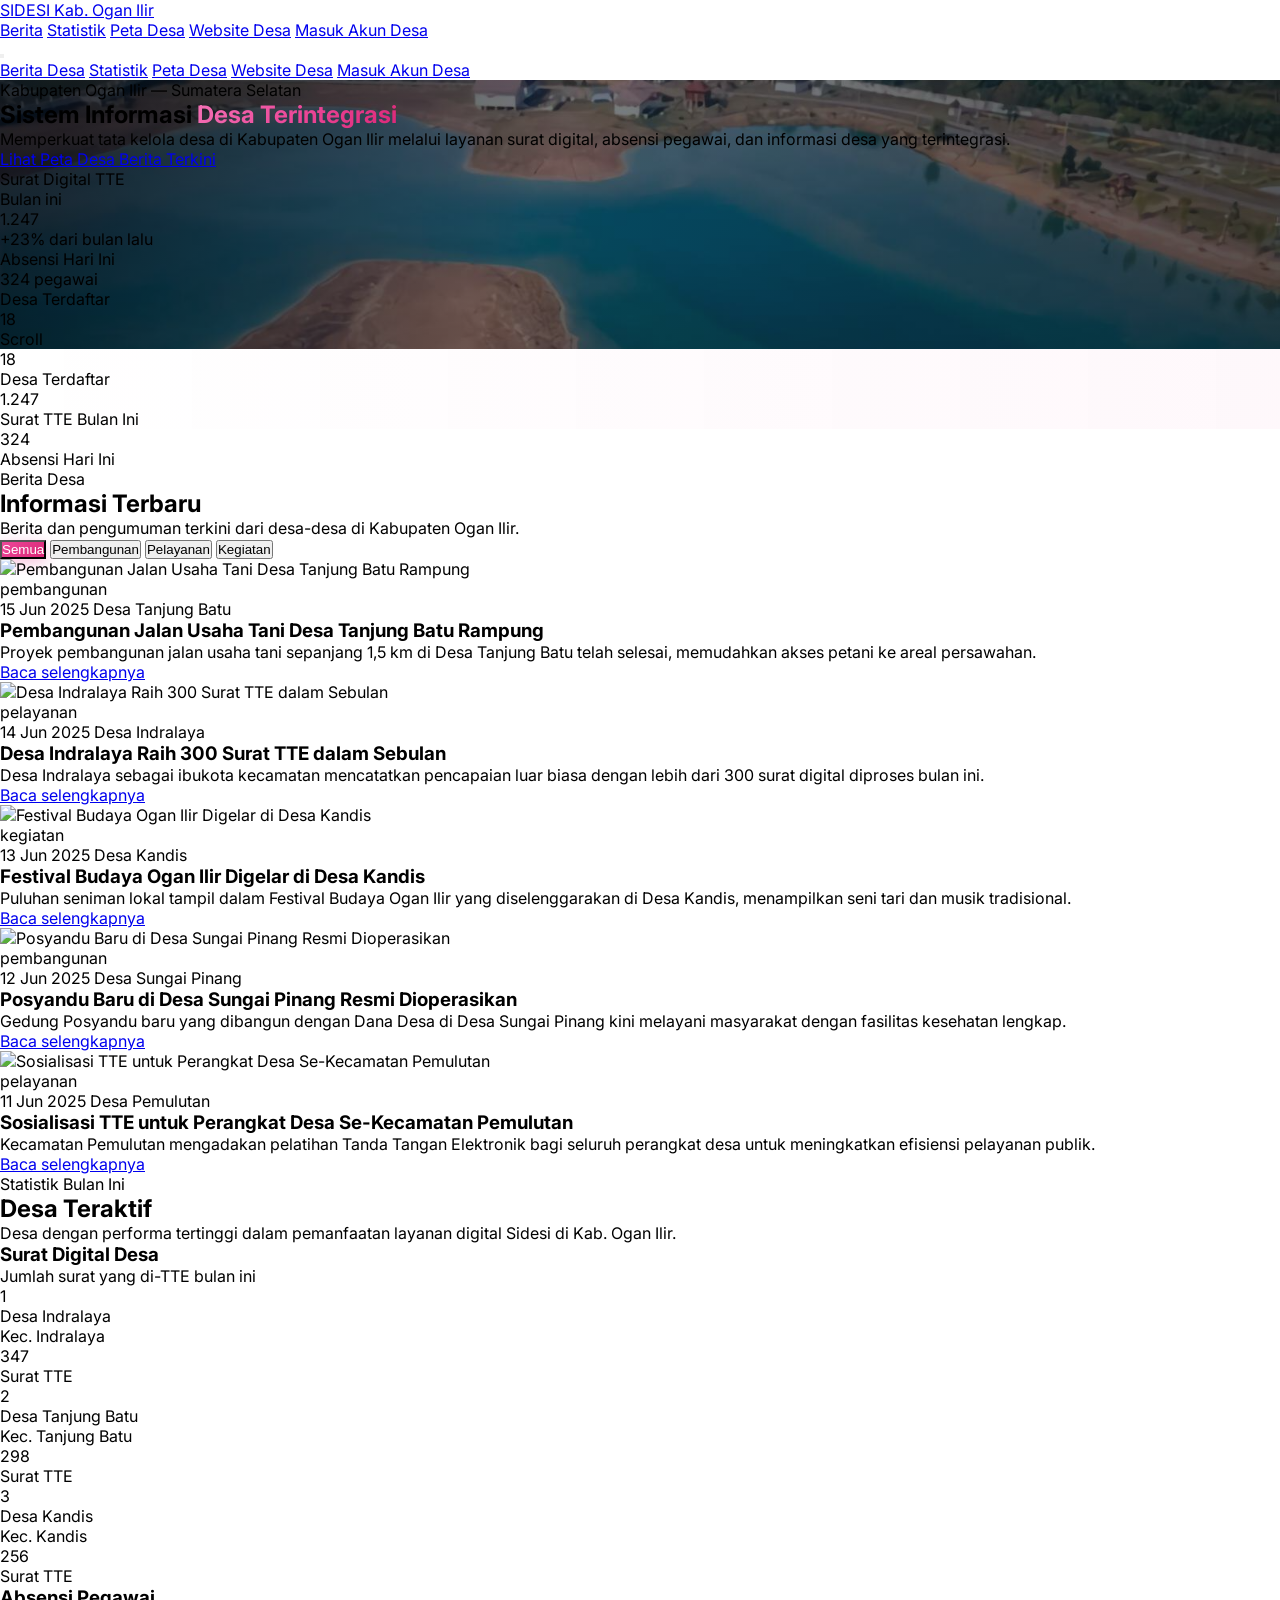
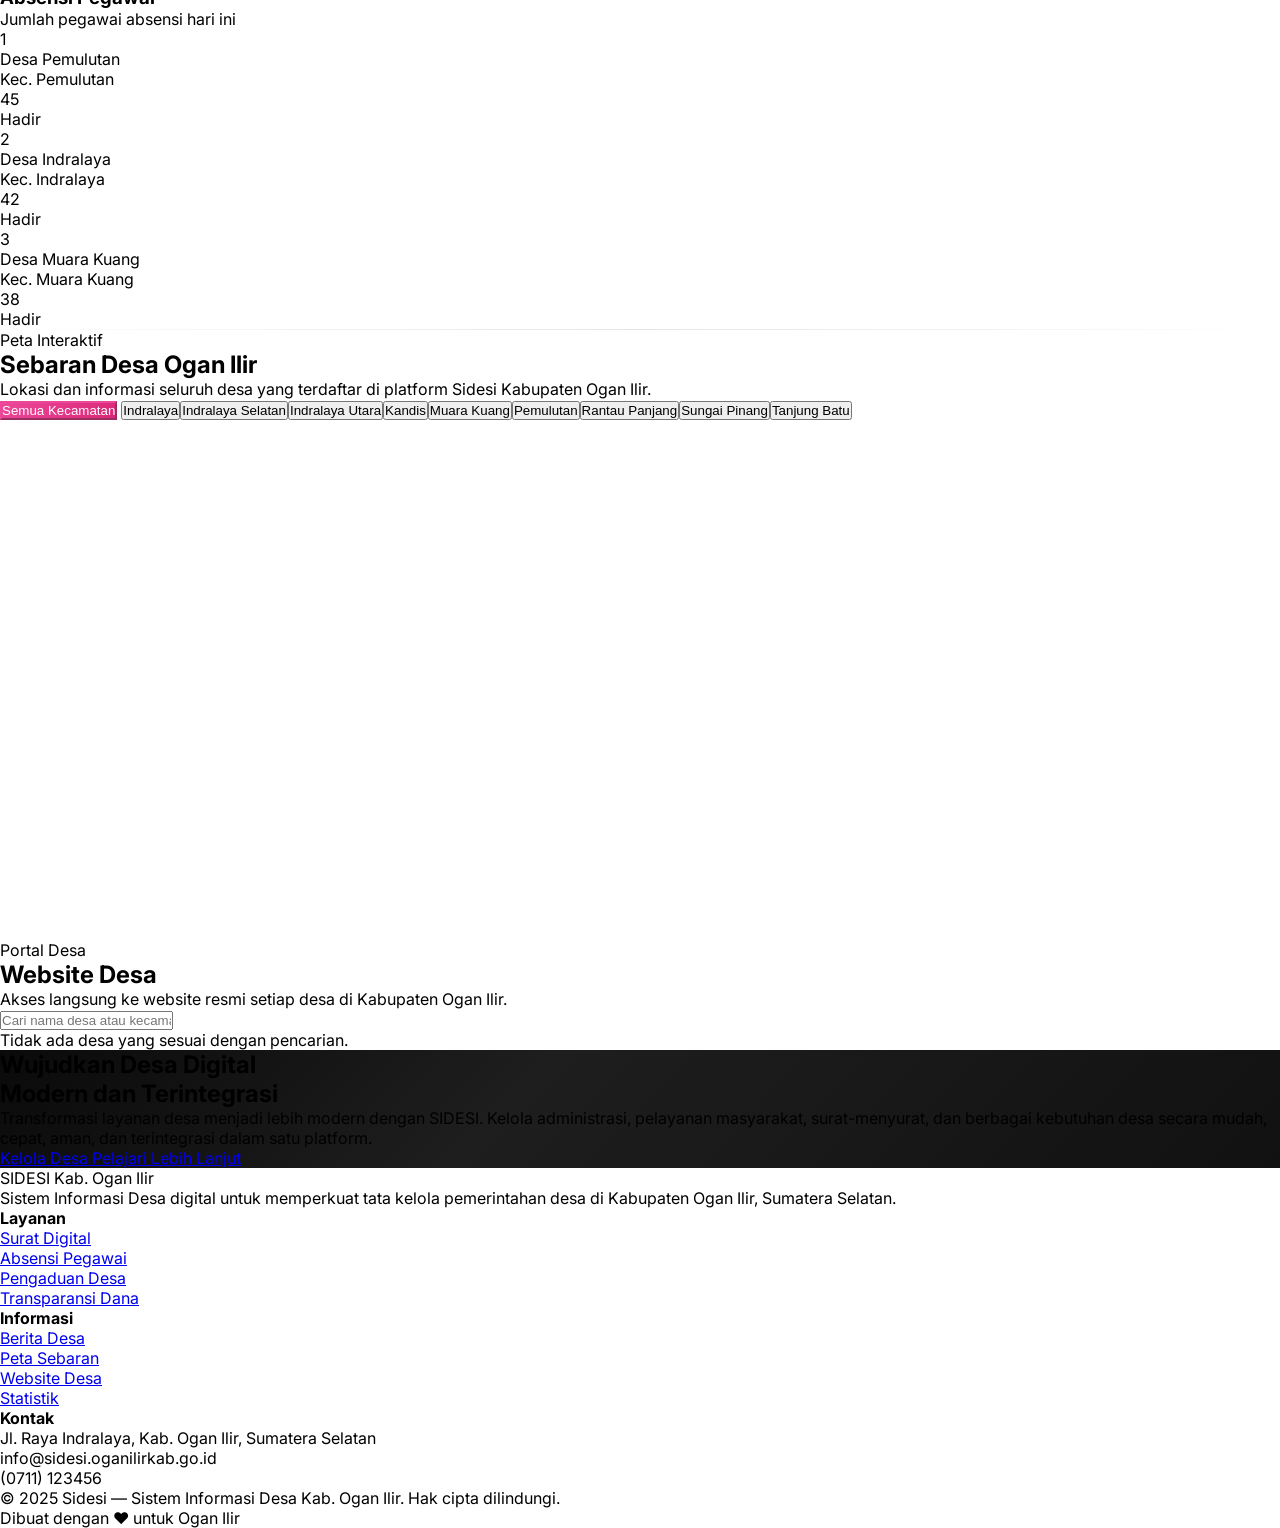
==== commit f83adda1: "Update index.html" ====
--- a/index.html
+++ b/index.html
@@ -540,7 +540,7 @@
     <!-- ========== STATS OVERVIEW ========== -->
     <section class="relative z-20 -mt-12 lg:-mt-12">
         <div class="max-w-7xl mx-auto px-6 lg:px-12">
-            <div class="grid grid-cols-2 lg:grid-cols-4 gap-4 lg:gap-6">
+            <div class="grid grid-cols-2 lg:grid-cols-3 gap-4 lg:gap-6">
                 <div
                     class="reveal bg-white/95 backdrop-blur-sm rounded-2xl p-6 border border-white/70 shadow-xl shadow-neutral-900/10 stat-shimmer">
                     <div class="w-11 h-11 rounded-xl bg-brand-50 flex items-center justify-center mb-3">
@@ -565,14 +565,14 @@
                     <p class="text-3xl font-bold text-neutral-900 counter" data-target="324">0</p>
                     <p class="text-sm text-neutral-500 mt-1">Absensi Hari Ini</p>
                 </div>
-                <div
+                <!-- <div
                     class="reveal delay-300 bg-white/95 backdrop-blur-sm rounded-2xl p-6 border border-white/70 shadow-xl shadow-neutral-900/10">
                     <div class="w-11 h-11 rounded-xl bg-purple-50 flex items-center justify-center mb-3">
                         <span class="iconify text-purple-500 text-2xl" data-icon="mdi:web"></span>
                     </div>
                     <p class="text-3xl font-bold text-neutral-900 counter" data-target="18">0</p>
                     <p class="text-sm text-neutral-500 mt-1">Website Desa Aktif</p>
-                </div>
+                </div> -->
             </div>
         </div>
     </section>
@@ -1215,9 +1215,6 @@
                                 <p class="text-[10px] text-neutral-400 uppercase tracking-wider font-semibold">${type === 'surat' ? 'Surat TTE' : 'Hadir'}</p>
                             </div>
                         </div>
-                        <div class="w-full h-2.5 bg-white rounded-full overflow-hidden shadow-inner">
-                            <div class="${barClass} h-full rounded-full transition-all duration-1000 ease-out" style="width: ${pct}%"></div>
-                        </div>
                     </div>
                 `;
                 }).join('');
@@ -1388,4 +1385,4 @@
     </script>
 </body>
 
-</html>
+</html>
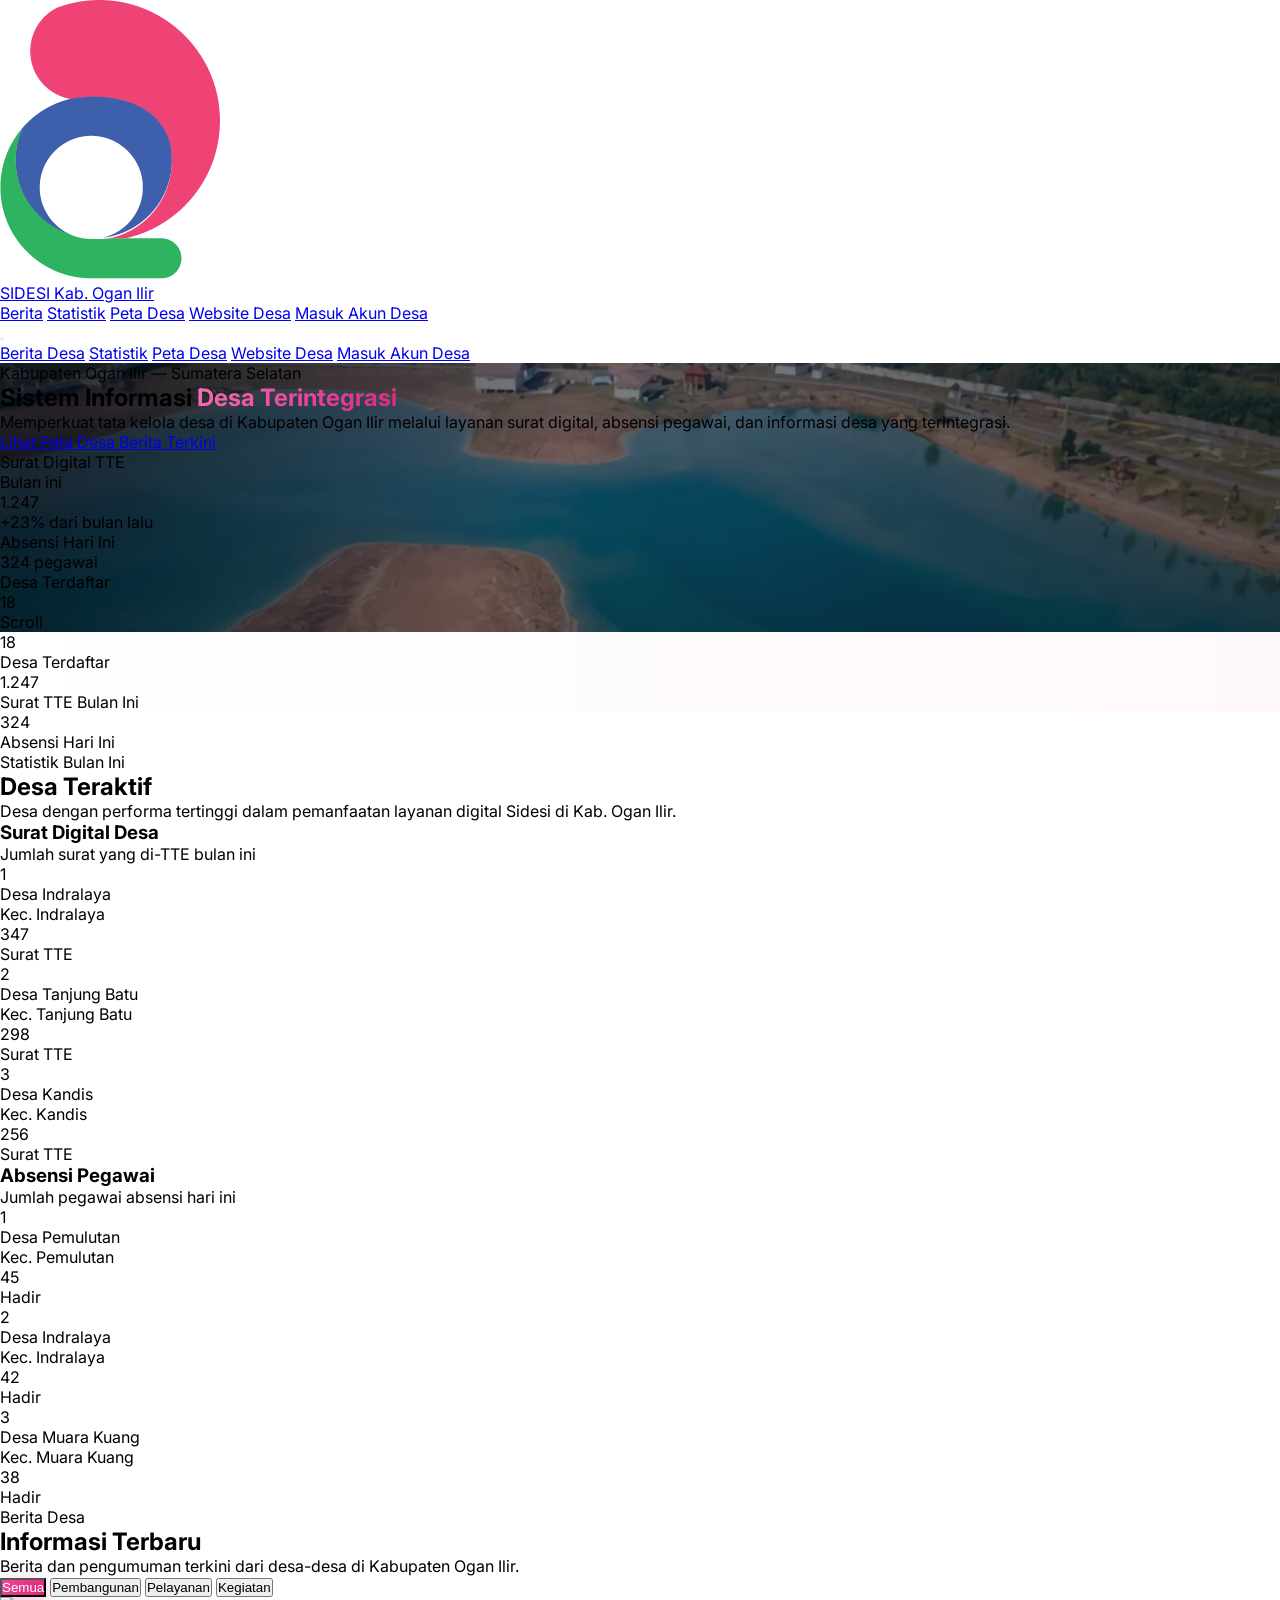
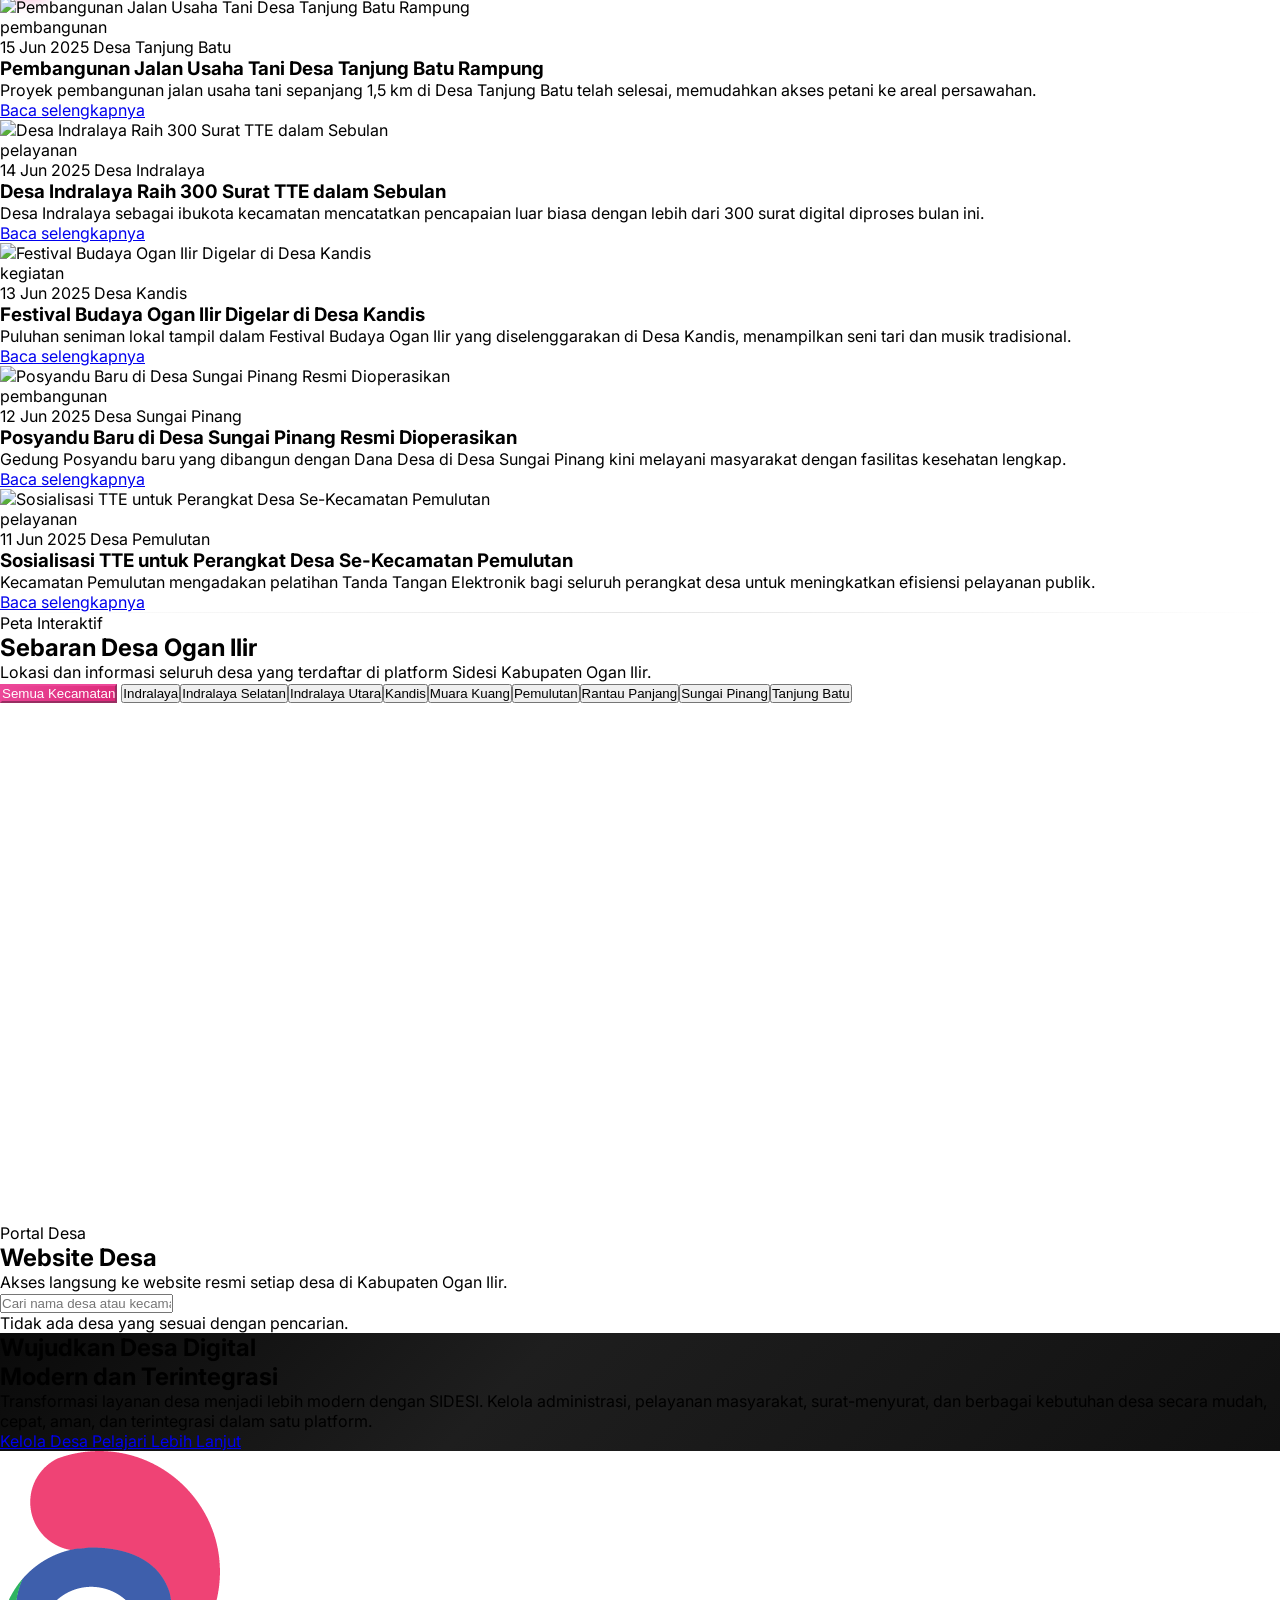
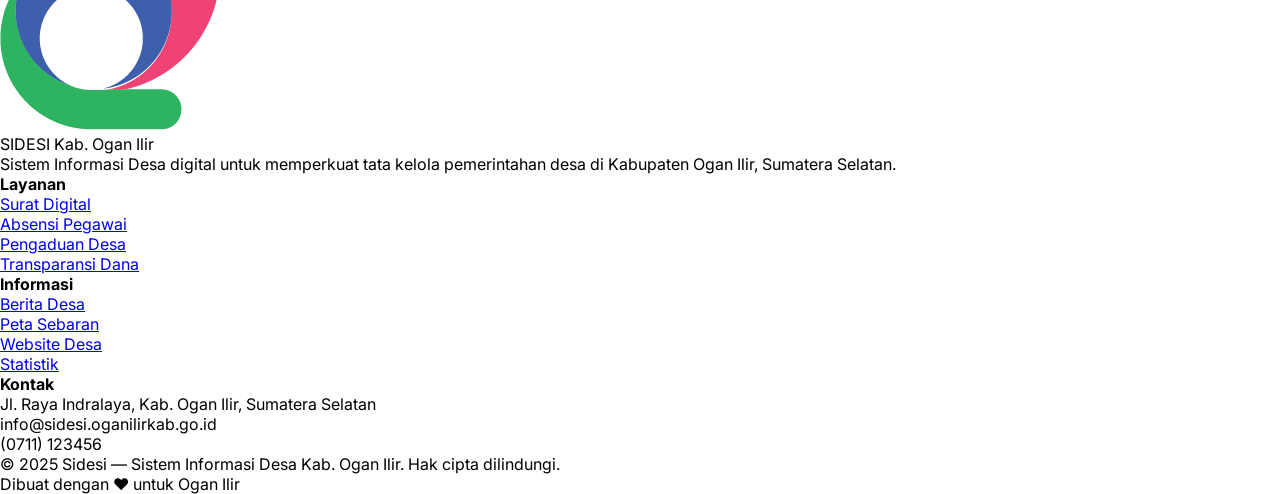
==== commit 481d3400: "update logo sidesi update logo sidesi" ====
--- a/index.html
+++ b/index.html
@@ -394,8 +394,8 @@
             <div class="flex items-center justify-between h-20">
                 <a href="#" class="flex items-center gap-3 group">
                     <div
-                        class="w-10 h-10 rounded-xl bg-gradient-to-br from-brand-400 to-brand-600 flex items-center justify-center shadow-lg shadow-brand-500/25 group-hover:scale-110 transition-transform duration-300">
-                        <span class="iconify text-white text-xl" data-icon="mdi:shield-home"></span>
+                        class="w-10 h-10 rounded-xl bg-white from-brand-400 to-brand-600 flex items-center justify-center shadow-lg shadow-brand-500/25 group-hover:scale-110 transition-transform duration-300">
+                        <img src="assets/img/logo/sidesi_logo_onlycolor.png" alt="SIDESI Logo" class="w-6 h-6">
                     </div>
                     <div>
                         <span class="text-lg font-bold tracking-tight nav-text-color">SIDESI</span>
@@ -577,38 +577,6 @@
         </div>
     </section>
 
-    <!-- ========== BERITA DESA ========== -->
-    <section id="berita" class="pt-32 pb-24 bg-neutral-50 lg:pt-40">
-        <div class="max-w-7xl mx-auto px-6 lg:px-12">
-            <div class="reveal flex flex-col sm:flex-row sm:items-end sm:justify-between gap-6 mb-12">
-                <div>
-                    <span
-                        class="inline-flex items-center gap-2 text-brand-500 text-xs font-semibold uppercase tracking-widest mb-3">
-                        <span class="w-6 h-[2px] bg-brand-500 rounded"></span> Berita Desa
-                    </span>
-                    <h2 class="text-3xl sm:text-4xl font-bold tracking-tight">Informasi Terbaru</h2>
-                    <p class="text-neutral-500 mt-2 max-w-md">Berita dan pengumuman terkini dari desa-desa di Kabupaten
-                        Ogan Ilir.</p>
-                </div>
-                <div class="flex flex-wrap gap-2" id="newsTabs">
-                    <button
-                        class="tab-btn active text-xs font-semibold px-4 py-2 rounded-full border border-neutral-200"
-                        data-category="semua">Semua</button>
-                    <button
-                        class="tab-btn text-xs font-semibold px-4 py-2 rounded-full border border-neutral-200 text-neutral-600 hover:border-brand-300"
-                        data-category="pembangunan">Pembangunan</button>
-                    <button
-                        class="tab-btn text-xs font-semibold px-4 py-2 rounded-full border border-neutral-200 text-neutral-600 hover:border-brand-300"
-                        data-category="pelayanan">Pelayanan</button>
-                    <button
-                        class="tab-btn text-xs font-semibold px-4 py-2 rounded-full border border-neutral-200 text-neutral-600 hover:border-brand-300"
-                        data-category="kegiatan">Kegiatan</button>
-                </div>
-            </div>
-            <div id="newsGrid" class="grid md:grid-cols-2 lg:grid-cols-3 gap-6"></div>
-        </div>
-    </section>
-
     <!-- ========== DESA TERAKTIF ========== -->
     <section id="statistik" class="py-24 bg-white">
         <div class="max-w-7xl mx-auto px-6 lg:px-12">
@@ -660,10 +628,43 @@
         </div>
     </section>
 
+
+    <!-- ========== BERITA DESA ========== -->
+    <section id="berita" class="pt-32 pb-24 bg-neutral-50 lg:pt-40">
+        <div class="max-w-7xl mx-auto px-6 lg:px-12">
+            <div class="reveal flex flex-col sm:flex-row sm:items-end sm:justify-between gap-6 mb-12">
+                <div>
+                    <span
+                        class="inline-flex items-center gap-2 text-brand-500 text-xs font-semibold uppercase tracking-widest mb-3">
+                        <span class="w-6 h-[2px] bg-brand-500 rounded"></span> Berita Desa
+                    </span>
+                    <h2 class="text-3xl sm:text-4xl font-bold tracking-tight">Informasi Terbaru</h2>
+                    <p class="text-neutral-500 mt-2 max-w-md">Berita dan pengumuman terkini dari desa-desa di Kabupaten
+                        Ogan Ilir.</p>
+                </div>
+                <div class="flex flex-wrap gap-2" id="newsTabs">
+                    <button
+                        class="tab-btn active text-xs font-semibold px-4 py-2 rounded-full border border-neutral-200"
+                        data-category="semua">Semua</button>
+                    <button
+                        class="tab-btn text-xs font-semibold px-4 py-2 rounded-full border border-neutral-200 text-neutral-600 hover:border-brand-300"
+                        data-category="pembangunan">Pembangunan</button>
+                    <button
+                        class="tab-btn text-xs font-semibold px-4 py-2 rounded-full border border-neutral-200 text-neutral-600 hover:border-brand-300"
+                        data-category="pelayanan">Pelayanan</button>
+                    <button
+                        class="tab-btn text-xs font-semibold px-4 py-2 rounded-full border border-neutral-200 text-neutral-600 hover:border-brand-300"
+                        data-category="kegiatan">Kegiatan</button>
+                </div>
+            </div>
+            <div id="newsGrid" class="grid md:grid-cols-2 lg:grid-cols-3 gap-6"></div>
+        </div>
+    </section>
+
     <div class="section-divider max-w-7xl mx-auto"></div>
 
     <!-- ========== PETA SEBARAN DESA ========== -->
-    <section id="peta" class="py-24 bg-neutral-50">
+    <section id="peta" class="py-24">
         <div class="max-w-7xl mx-auto px-6 lg:px-12">
             <div class="reveal text-center mb-12">
                 <span
@@ -704,7 +705,7 @@
     </section>
 
     <!-- ========== WEBSITE DESA ========== -->
-    <section id="website" class="py-24 bg-white">
+    <section id="website" class="py-24 bg-neutral-50">
         <div class="max-w-7xl mx-auto px-6 lg:px-12">
             <div class="reveal flex flex-col sm:flex-row sm:items-end sm:justify-between gap-6 mb-12">
                 <div>
@@ -763,9 +764,8 @@
             <div class="grid sm:grid-cols-2 lg:grid-cols-4 gap-10 pb-12 border-b border-white/10">
                 <div class="lg:col-span-1">
                     <div class="flex items-center gap-3 mb-4">
-                        <div
-                            class="w-10 h-10 rounded-xl bg-gradient-to-br from-brand-400 to-brand-600 flex items-center justify-center">
-                            <span class="iconify text-white text-xl" data-icon="mdi:shield-home"></span>
+                        <div class="w-10 h-10 rounded-xl bg-white flex items-center justify-center">
+                            <img src="assets/img/logo/sidesi_logo_onlycolor.png" alt="SIDESI Logo" class="w-6 h-6">
                         </div>
                         <div>
                             <span class="text-lg font-bold text-white tracking-tight">SIDESI</span>
